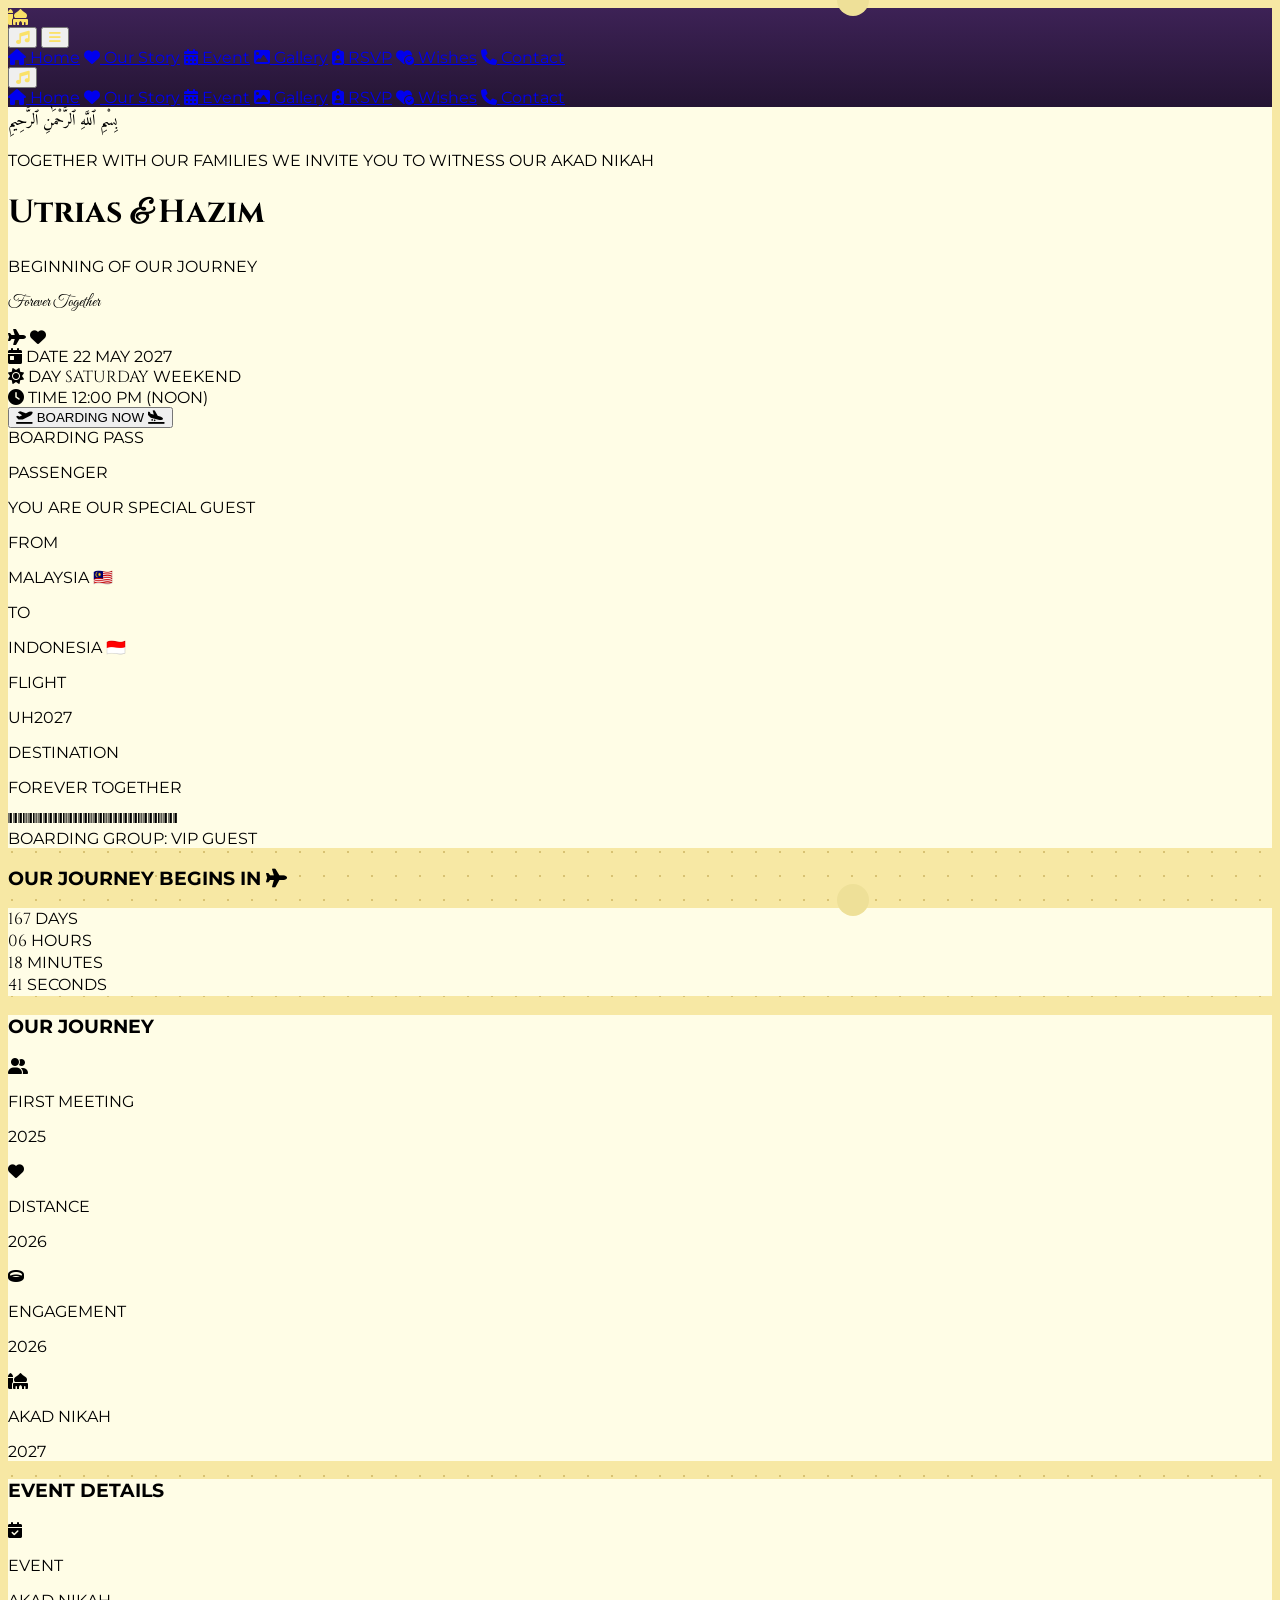
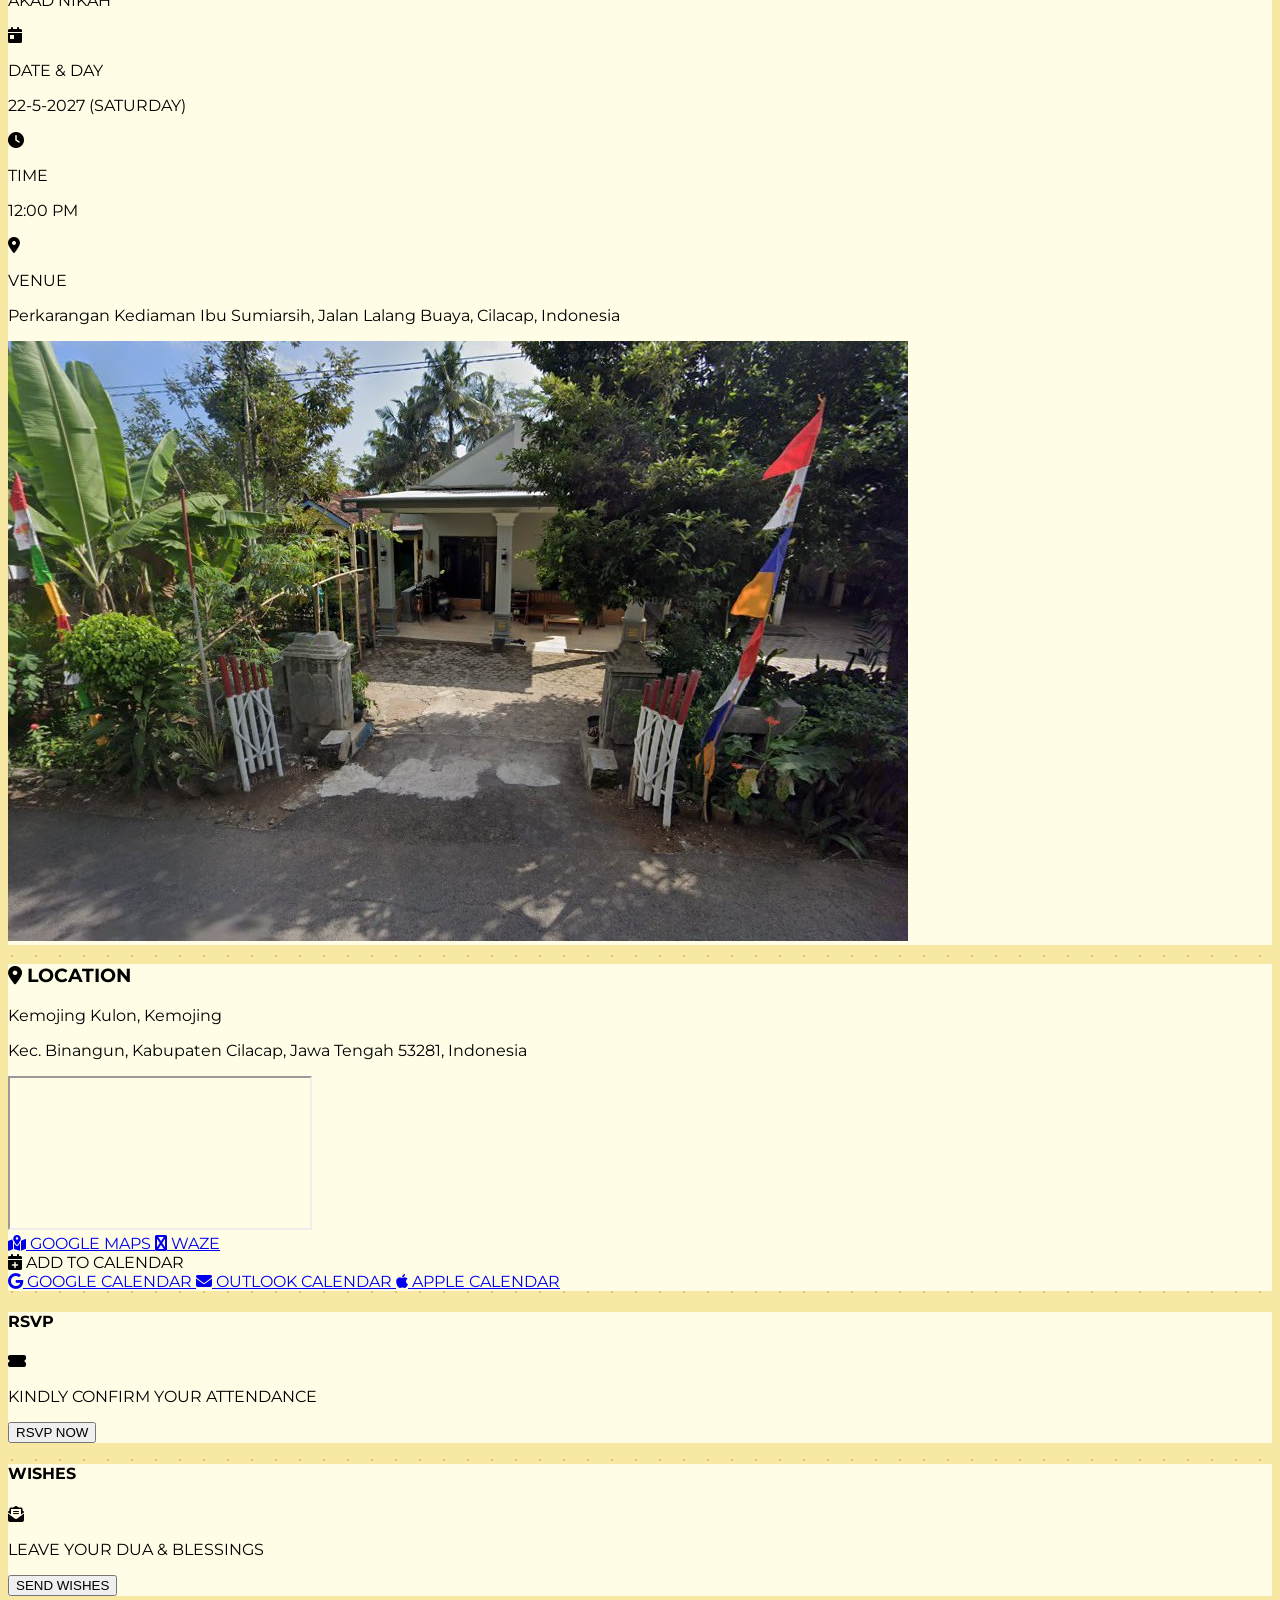
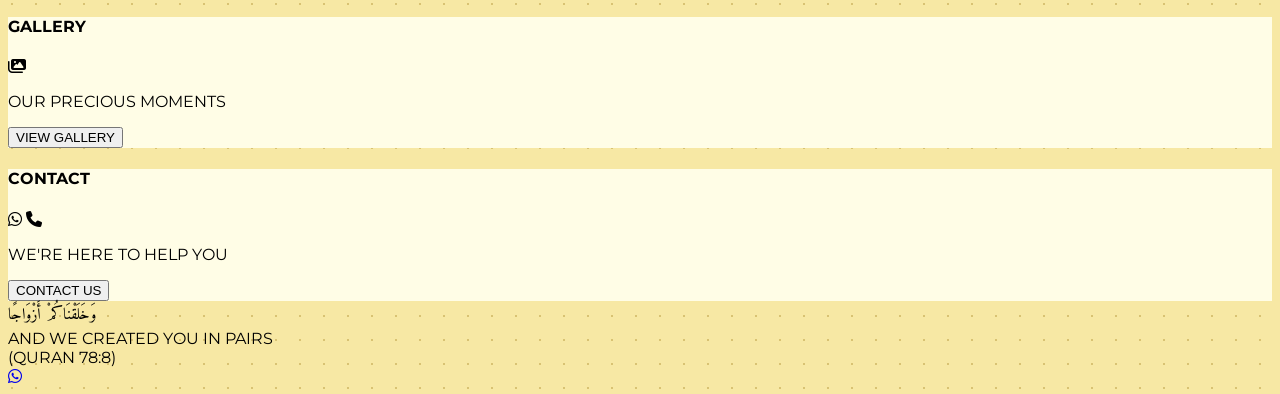
==== old/v2/index.html @ 4abdc44a "update new design" ====
<!DOCTYPE html>
<html lang="ms">
<head>
  <meta charset="UTF-8">
  <meta name="viewport" content="width=device-width, initial-scale=1.0">
  <title>Kad Perkahwinan Utrias & Hazim</title>

  <!-- Tailwind CSS CDN -->
  <script src="https://cdn.tailwindcss.com"></script>
  
  <!-- Font Awesome Icons -->
  <link rel="stylesheet" href="https://cdnjs.cloudflare.com/ajax/libs/font-awesome/6.4.0/css/all.min.css">
  
  <!-- Google Fonts -->
  <link href="https://fonts.googleapis.com/css2?family=Cinzel:wght@400;600;700&family=Great+Vibes&family=Montserrat:wght@300;400;500;600;700&family=Amiri:ital@0;1&display=swap" rel="stylesheet">

  <!-- Custom CSS -->
  <link rel="stylesheet" href="./css/style.css">
</head>
<body class="p-2 sm:p-6 md:p-10 flex flex-col items-center justify-center min-h-screen relative text-purple-950">

<!-- Navigation Bar -->
  <nav class="w-full max-w-6xl navbar-bg rounded-t-xl py-3 px-4 sm:px-8 flex flex-col md:flex-row items-center justify-between text-gold text-xs sm:text-sm font-semibold tracking-wider border-b border-yellow-300/30 relative">
    
    <!-- Top Row for Mobile: Logo, Mobile Menu Toggle, & Music Button -->
    <div class="w-full flex items-center justify-between md:w-auto">
      <div class="flex items-center space-x-1">
        <i class="fa-solid font-bold text-lg text-gold">🕌</i>
      </div>
      
      <div class="flex items-center gap-2 md:hidden">
        <!-- Music Toggle Mobile -->
        <button id="musicToggleMobile" class="text-gold hover:text-yellow-100 text-sm focus:outline-none flex items-center gap-1 bg-purple-900/60 px-2.5 py-1 rounded-full border border-yellow-300/40">
          <i class="fa-solid fa-music"></i>
        </button>
        <!-- Hamburger Menu Button -->
        <button onclick="toggleMobileMenu()" class="text-gold hover:text-yellow-100 text-lg focus:outline-none p-1.5 bg-purple-900/60 rounded-lg border border-yellow-300/40">
          <i class="fa-solid fa-bars" id="menuIcon"></i>
        </button>
      </div>
    </div>

    <!-- Desktop Menu Links (Hidden on small screens) -->
    <div class="hidden md:flex space-x-6 items-center uppercase">
      <a href="#home" class="hover:text-yellow-100 transition flex items-center gap-1.5"><i class="fa-solid fa-house"></i> Home</a>
      <a href="#story" class="hover:text-yellow-100 transition flex items-center gap-1.5"><i class="fa-solid fa-heart"></i> Our Story</a>
      <a href="#event" class="hover:text-yellow-100 transition flex items-center gap-1.5"><i class="fa-solid fa-calendar-days"></i> Event</a>
      <a href="#gallery" onclick="openModal('modal-gallery')" class="hover:text-yellow-100 transition flex items-center gap-1.5"><i class="fa-solid fa-image"></i> Gallery</a>
      <a href="#rsvp" onclick="openModal('modal-rsvp')" class="hover:text-yellow-100 transition flex items-center gap-1.5"><i class="fa-solid fa-clipboard-user"></i> RSVP</a>
      <a href="#wishes" onclick="openModal('modal-wishes')" class="hover:text-yellow-100 transition flex items-center gap-1.5"><i class="fa-solid fa-heart-circle-check"></i> Wishes</a>
      <a href="#contact" onclick="openModal('modal-contact')" class="hover:text-yellow-100 transition flex items-center gap-1.5"><i class="fa-solid fa-phone"></i> Contact</a>
    </div>

    <!-- Desktop Music Toggle (Hidden on small screens) -->
    <div class="hidden md:block">
      <button id="musicToggle" class="text-gold hover:text-yellow-100 text-base sm:text-lg focus:outline-none flex items-center gap-1 bg-purple-900/60 px-3 py-1 rounded-full border border-yellow-300/40">
        <i class="fa-solid fa-music"></i>
      </button>
    </div>

    <!-- Mobile Dropdown Menu (Hidden by default, toggled via JS) -->
    <div id="mobileDropdown" class="hidden w-full flex-col space-y-2 pt-3 pb-2 mt-2 border-t border-yellow-300/20 md:hidden uppercase text-center text-xs">
      <a href="#home" onclick="toggleMobileMenu()" class="block py-2 hover:bg-purple-900/40 rounded transition"><i class="fa-solid fa-house"></i> Home</a>
      <a href="#story" onclick="toggleMobileMenu()" class="block py-2 hover:bg-purple-900/40 rounded transition"><i class="fa-solid fa-heart"></i> Our Story</a>
      <a href="#event" onclick="toggleMobileMenu()" class="block py-2 hover:bg-purple-900/40 rounded transition"><i class="fa-solid fa-calendar-days"></i> Event</a>
      <a href="#gallery" onclick="openModal('modal-gallery'); toggleMobileMenu();" class="block py-2 hover:bg-purple-900/40 rounded transition"><i class="fa-solid fa-image"></i> Gallery</a>
      <a href="#rsvp" onclick="openModal('modal-rsvp'); toggleMobileMenu();" class="block py-2 hover:bg-purple-900/40 rounded transition"><i class="fa-solid fa-clipboard-user"></i> RSVP</a>
      <a href="#wishes" onclick="openModal('modal-wishes'); toggleMobileMenu();" class="block py-2 hover:bg-purple-900/40 rounded transition"><i class="fa-solid fa-heart-circle-check"></i> Wishes</a>
      <a href="#contact" onclick="openModal('modal-contact'); toggleMobileMenu();" class="block py-2 hover:bg-purple-900/40 rounded transition"><i class="fa-solid fa-phone"></i> Contact</a>
    </div>
  </nav>

	<!-- Audio Player (Background Music) -->
	<audio id="bgMusic" loop>
	  <source src="music/background-sound.mp3" type="audio/mpeg">
	</audio>

  <!-- Main Container Wrapper -->
  <div class="max-w-6xl w-full">
    <!-- Outer Golden Ornamental Frame -->
    <div class="relative p-2 sm:p-4 rounded-b-xl border-2 border-amber-600/40 bg-[#eee098] shadow-2xl">
      
      <!-- TICKET MAIN WRAPPER -->
      <div class="relative bg-card-pattern rounded-xl p-4 sm:p-8 text-purple-950 flex flex-col lg:flex-row shadow-inner overflow-hidden border border-yellow-500/30 my-2">
        
        <!-- Ticket Cutout Notches -->
        <div class="ticket-notch-top hidden lg:block"></div>
        <div class="ticket-notch-bottom hidden lg:block"></div>

        <!-- LEFT SECTION: MAIN INVITATION CARD (Minimalist Clean Header) -->
        <div class="lg:w-2/3 p-4 sm:p-6 flex flex-col justify-between border-b-2 lg:border-b-0 lg:border-r-2 border-dashed border-purple-900/20 pb-8 lg:pb-0 lg:pr-8">
          
		  <!-- Minimalist Bismillah Header (Kemas & Seimbang) -->
          <div class="w-full text-center pt-1 mb-6">
            <div class="font-arabic text-2xl sm:text-3xl text-purple-900 font-bold mb-6 leading-normal">
              بِسْمِ ٱللَّهِ ٱلرَّحْمَٰنِ ٱلرَّحِيمِ
            </div>
            <p class="text-[11px] sm:text-xs font-semibold tracking-widest text-purple-800 uppercase mt-4">
              TOGETHER WITH OUR FAMILIES WE INVITE YOU TO WITNESS OUR AKAD NIKAH
            </p>
          </div>

          <!-- Bride & Groom Names -->
          <div class="text-center my-4 relative">
            <h1 class="font-serif text-3xl sm:text-5xl md:text-6xl font-bold text-purple-950 tracking-tight flex items-center justify-center gap-2 sm:gap-4">
              <span>Utrias</span>
              <span class="font-vibes text-amber-600 text-4xl sm:text-6xl md:text-7xl font-normal">&amp;</span>
              <span>Hazim</span>
            </h1>
            <p class="text-xs sm:text-sm font-semibold tracking-wider text-purple-800 uppercase mt-2">
              BEGINNING OF OUR JOURNEY
            </p>
            <p class="font-vibes text-2xl sm:text-3xl text-amber-600 mt-1">
              Forever Together
            </p>
            
            <!-- Flight Route Line Graphic -->
            <div class="mt-4 flex items-center justify-center relative w-3/4 mx-auto">
              <div class="w-full border-b-2 border-dashed border-purple-800/30 relative">
                <i class="fa-solid fa-plane text-purple-900 text-sm absolute -top-2 left-3/4 transform -translate-y-1/2 rotate-12"></i>
                <i class="fa-solid fa-heart text-amber-600 text-xs absolute -top-1.5 left-1/2 transform -translate-x-1/2"></i>
              </div>
            </div>
          </div>
		  
		  <!-- Date, Day, Time Block (Gaya Boarding Pass Badge - Padat & Menarik) -->
          <div class="grid grid-cols-3 gap-2 text-center my-6 py-4 px-3 rounded-xl bg-purple-900/10 border-2 border-purple-900/20 shadow-sm items-center">
            
            <!-- Column 1: DATE -->
            <div class="border-r-2 border-dashed border-purple-900/20 px-1 flex flex-col justify-center items-center">
              <span class="text-[10px] sm:text-xs font-extrabold text-purple-900 uppercase tracking-widest flex items-center gap-1">
                <i class="fa-solid fa-calendar-day text-amber-600 text-[10px]"></i> DATE
              </span>
              <span class="font-sans font-black text-3xl sm:text-4xl text-purple-950 leading-none my-1 tracking-tight">
                22
              </span>
              <span class="bg-purple-900 text-yellow-300 font-bold text-[10px] sm:text-xs px-2 py-0.5 rounded-md uppercase tracking-wider">
                MAY 2027
              </span>
            </div>

            <!-- Column 2: DAY -->
            <div class="border-r-2 border-dashed border-purple-900/20 px-1 flex flex-col justify-center items-center">
              <span class="text-[10px] sm:text-xs font-extrabold text-purple-900 uppercase tracking-widest flex items-center gap-1">
                <i class="fa-solid fa-sun text-amber-600 text-[10px]"></i> DAY
              </span>
              <span class="font-serif font-black text-xl sm:text-2xl text-purple-950 uppercase my-1 tracking-wider">
                SATURDAY
              </span>
              <span class="text-[10px] font-bold text-purple-800/80 uppercase tracking-widest">
                WEEKEND
              </span>
            </div>

            <!-- Column 3: TIME -->
            <div class="px-1 flex flex-col justify-center items-center">
              <span class="text-[10px] sm:text-xs font-extrabold text-purple-900 uppercase tracking-widest flex items-center gap-1">
                <i class="fa-solid fa-clock text-amber-600 text-[10px]"></i> TIME
              </span>
              <span class="font-sans font-black text-xl sm:text-2xl text-purple-950 my-1 tracking-tight">
                12:00
              </span>
              <span class="bg-amber-600 text-white font-bold text-[10px] sm:text-xs px-2 py-0.5 rounded-md uppercase tracking-wider">
                PM (NOON)
              </span>
            </div>

          </div>

          <!-- Boarding Call CTA Button -->
          <div class="text-center mt-2">
            <button onclick="openModal('modal-rsvp')" class="bg-purple-900 hover:bg-purple-950 text-yellow-200 font-bold py-2.5 px-8 rounded-full shadow-md text-xs sm:text-sm tracking-wider uppercase transition flex items-center justify-center gap-3 mx-auto border border-yellow-300/40">
              <i class="fa-solid fa-plane-departure"></i>
              BOARDING NOW
              <i class="fa-solid fa-plane-arrival"></i>
            </button>
          </div>
        </div>

        <!-- RIGHT SECTION: BOARDING PASS STUB -->
        <div class="lg:w-1/3 p-2 sm:p-6 flex flex-col justify-between pt-6 lg:pt-0 lg:pl-8">
          <div>
            <div class="bg-purple-900 text-yellow-200 text-center py-2 px-4 rounded-md font-bold tracking-widest text-sm uppercase mb-4 border border-yellow-300/30">
              BOARDING PASS
            </div>

            <!-- Pass Details Grid -->
            <div class="space-y-3 text-xs">
              <div>
                <p class="text-[10px] font-bold text-purple-800 uppercase tracking-wider">PASSENGER</p>
                <p class="font-bold text-purple-950 text-sm">YOU ARE OUR SPECIAL GUEST</p>
              </div>

              <div class="grid grid-cols-2 gap-2 pt-1 border-t border-purple-900/10">
                <div>
                  <p class="text-[10px] font-bold text-purple-800 uppercase tracking-wider">FROM</p>
                  <p class="font-bold text-purple-950 flex items-center gap-1.5 text-sm">
                    MALAYSIA 🇲🇾
                  </p>
                </div>
                <div>
                  <p class="text-[10px] font-bold text-purple-800 uppercase tracking-wider">TO</p>
                  <p class="font-bold text-purple-950 flex items-center gap-1.5 text-sm">
                    INDONESIA 🇮🇩
                  </p>
                </div>
              </div>

              <div class="grid grid-cols-2 gap-2 pt-1 border-t border-purple-900/10">
                <div>
                  <p class="text-[10px] font-bold text-purple-800 uppercase tracking-wider">FLIGHT</p>
                  <p class="font-bold text-purple-950 text-sm">UH2027</p>
                </div>
                <div>
                  <p class="text-[10px] font-bold text-purple-800 uppercase tracking-wider">DESTINATION</p>
                  <p class="font-bold text-purple-950 text-xs">FOREVER TOGETHER</p>
                </div>
              </div>
            </div>
          </div>

          <!-- Barcode Footer Section -->
          <div class="mt-6 text-center pt-3 border-t border-purple-900/10">
            <div class="font-barcode text-3xl sm:text-4xl text-purple-950 tracking-widest select-none">
              ||| | ||||| |||| || |||||| ||| |||
            </div>
            <div class="mt-2 text-[11px] font-bold text-purple-900 uppercase tracking-widest">
              BOARDING GROUP: <span class="text-purple-950 font-extrabold">VIP GUEST</span>
            </div>
          </div>
        </div>

      </div>

      <!-- SECTION 2: COUNTDOWN & OUR JOURNEY -->
      <div class="grid grid-cols-1 lg:grid-cols-12 gap-4 my-4">
        
        <!-- Left: Countdown Timer Card -->
        <div class="lg:col-span-5 bg-purple-900 text-yellow-200 p-4 rounded-xl border border-yellow-300/40 shadow-md flex flex-col justify-center">
          <h3 class="text-center font-bold tracking-wider text-xs sm:text-sm uppercase mb-3 flex items-center justify-center gap-2">
            OUR JOURNEY BEGINS IN <i class="fa-solid fa-plane"></i>
          </h3>
          <div class="grid grid-cols-4 gap-2 text-center" id="countdown">
            <div class="bg-cream text-purple-950 p-2 rounded-lg border border-yellow-500/30 shadow-sm">
              <span id="days" class="font-serif text-xl sm:text-2xl font-bold block">00</span>
              <span class="text-[9px] font-bold uppercase text-purple-800">DAYS</span>
            </div>
            <div class="bg-cream text-purple-950 p-2 rounded-lg border border-yellow-500/30 shadow-sm">
              <span id="hours" class="font-serif text-xl sm:text-2xl font-bold block">00</span>
              <span class="text-[9px] font-bold uppercase text-purple-800">HOURS</span>
            </div>
            <div class="bg-cream text-purple-950 p-2 rounded-lg border border-yellow-500/30 shadow-sm">
              <span id="minutes" class="font-serif text-xl sm:text-2xl font-bold block">00</span>
              <span class="text-[9px] font-bold uppercase text-purple-800">MINUTES</span>
            </div>
            <div class="bg-cream text-purple-950 p-2 rounded-lg border border-yellow-500/30 shadow-sm">
              <span id="seconds" class="font-serif text-xl sm:text-2xl font-bold block">00</span>
              <span class="text-[9px] font-bold uppercase text-purple-800">SECONDS</span>
            </div>
          </div>
        </div>

        <!-- Right: Our Journey Milestones -->
        <div id="story" class="lg:col-span-7 bg-card-pattern p-4 rounded-xl border border-yellow-500/30 shadow-md text-purple-950 flex flex-col justify-center">
          <h3 class="text-center font-bold text-xs sm:text-sm uppercase tracking-wider text-purple-900 mb-4">
            OUR JOURNEY
          </h3>
          <div class="flex items-center justify-between px-2 sm:px-6 relative">
            <div class="absolute top-1/2 left-8 right-8 h-0.5 border-b-2 border-dashed border-purple-800/30 -translate-y-4"></div>
            
            <div class="text-center z-10">
              <div class="w-10 h-10 rounded-full bg-purple-900 text-yellow-200 flex items-center justify-center mx-auto text-sm shadow-md border border-yellow-300/40">
                <i class="fa-solid fa-user-group"></i>
              </div>
              <p class="text-[10px] font-bold mt-2 text-purple-950 uppercase">FIRST MEETING</p>
              <p class="text-[10px] text-purple-800">2025</p>
            </div>

            <div class="text-center z-10">
              <div class="w-10 h-10 rounded-full bg-purple-900 text-yellow-200 flex items-center justify-center mx-auto text-sm shadow-md border border-yellow-300/40">
                <i class="fa-solid fa-heart"></i>
              </div>
              <p class="text-[10px] font-bold mt-2 text-purple-950 uppercase">DISTANCE</p>
              <p class="text-[10px] text-purple-800">2026</p>
            </div>

            <div class="text-center z-10">
              <div class="w-10 h-10 rounded-full bg-purple-900 text-yellow-200 flex items-center justify-center mx-auto text-sm shadow-md border border-yellow-300/40">
                <i class="fa-solid fa-ring"></i>
              </div>
              <p class="text-[10px] font-bold mt-2 text-purple-950 uppercase">ENGAGEMENT</p>
              <p class="text-[10px] text-purple-800">2026</p>
            </div>

            <div class="text-center z-10">
              <div class="w-10 h-10 rounded-full bg-purple-900 text-yellow-200 flex items-center justify-center mx-auto text-sm shadow-md border border-yellow-300/40">
                <i class="fa-solid fa-mosque"></i>
              </div>
              <p class="text-[10px] font-bold mt-2 text-purple-950 uppercase">AKAD NIKAH</p>
              <p class="text-[10px] text-purple-800">2027</p>
            </div>
          </div>
        </div>

      </div>

      <!-- SECTION 3: EVENT DETAILS & LOCATION MAP -->
      <div id="event" class="grid grid-cols-1 lg:grid-cols-12 gap-4 my-4">
        
        <!-- Left: Event Info with Image -->
        <div class="lg:col-span-7 bg-card-pattern p-4 sm:p-6 rounded-xl border border-yellow-500/30 shadow-md flex flex-col md:flex-row gap-4 items-center">
          <div class="flex-1 space-y-3">
            <h3 class="font-bold text-xs sm:text-sm uppercase tracking-wider text-purple-900 border-b border-purple-900/20 pb-2">
              EVENT DETAILS
            </h3>
            
            <div class="flex items-start gap-3">
              <i class="fa-solid fa-calendar-check text-amber-600 text-sm mt-0.5"></i>
              <div>
                <p class="text-[10px] font-bold text-purple-800 uppercase">EVENT</p>
                <p class="text-xs font-bold text-purple-950">AKAD NIKAH</p>
              </div>
            </div>

            <div class="flex items-start gap-3">
              <i class="fa-solid fa-calendar-day text-amber-600 text-sm mt-0.5"></i>
              <div>
                <p class="text-[10px] font-bold text-purple-800 uppercase">DATE &amp; DAY</p>
                <p class="text-xs font-bold text-purple-950">22-5-2027 (SATURDAY)</p>
              </div>
            </div>

            <div class="flex items-start gap-3">
              <i class="fa-solid fa-clock text-amber-600 text-sm mt-0.5"></i>
              <div>
                <p class="text-[10px] font-bold text-purple-800 uppercase">TIME</p>
                <p class="text-xs font-bold text-purple-950">12:00 PM</p>
              </div>
            </div>

            <div class="flex items-start gap-3">
              <i class="fa-solid fa-location-dot text-amber-600 text-sm mt-0.5"></i>
              <div>
                <p class="text-[10px] font-bold text-purple-800 uppercase">VENUE</p>
                <p class="text-xs font-bold text-purple-950">Perkarangan Kediaman Ibu Sumiarsih, Jalan Lalang Buaya, Cilacap, Indonesia</p>
              </div>
            </div>
          </div>

          <div class="w-full md:w-1/2 h-48 rounded-lg overflow-hidden border border-yellow-500/30 shadow-inner">
            <img src="images/kakek-wardi.jpg" alt="Venue Perkahwinan" class="w-full h-full object-cover">
          </div>
        </div>

		<!-- Right: Map Location Card -->
        <div class="lg:col-span-5 bg-card-pattern p-4 sm:p-6 rounded-xl border border-yellow-500/30 shadow-md flex flex-col justify-between">
          <div>
            <h3 class="font-bold text-xs sm:text-sm uppercase tracking-wider text-purple-900 border-b border-purple-900/20 pb-2 flex items-center gap-2">
              <i class="fa-solid fa-location-dot text-amber-600"></i> LOCATION
            </h3>
            <p class="text-xs font-semibold text-purple-950 mt-2 mb-1">Kemojing Kulon, Kemojing</p>
            <p class="text-[11px] text-purple-900/80 mb-3">Kec. Binangun, Kabupaten Cilacap, Jawa Tengah 53281, Indonesia</p>
            
            <!-- Map Preview Frame -->
            <div class="w-full h-32 rounded-lg bg-purple-100 overflow-hidden relative border border-purple-900/20 shadow-inner">
              <iframe 
                src="https://www.google.com/maps/embed?pb=!1m18!1m12!1m3!1d3955.334!2d109.298!3d-7.6625!2m3!1f0!1f0!3f0!3m2!1i1024!2i768!4f13.1!3m3!1m2!1s0x2e6542fc7d4f9f7d%3A0x87QX%2BH3G!2sKemojing%2C%20Binangun%2C%20Cilacap%20Regency%2C%20Central%20Java%2C%20Indonesia!5e0!3m2!1sen!2smy!4v1700000000000!5m2!1sen!2smy" 
                class="w-full h-full border-0" 
                allowfullscreen="" 
                loading="lazy">
              </iframe>
            </div>
          </div>

          <!-- Navigation Apps Buttons -->
          <div class="grid grid-cols-2 gap-2 mt-4">
            <a href="https://maps.app.goo.gl/tQFsJaaekpDRTpjc9" target="_blank" class="bg-white hover:bg-gray-50 border border-gray-300 text-gray-800 font-bold py-2 px-3 rounded-lg text-xs flex items-center justify-center gap-2 shadow-sm transition">
              <i class="fa-solid fa-map-location-dot text-blue-600"></i> GOOGLE MAPS
            </a>
            <a href="https://waze.com/ul?q=-7.6625,109.298&navigate=yes" target="_blank" class="bg-white hover:bg-gray-50 border border-gray-300 text-gray-800 font-bold py-2 px-3 rounded-lg text-xs flex items-center justify-center gap-2 shadow-sm transition">
              <i class="fa-solid fa-waze text-sky-500"></i> WAZE
            </a>
          </div>
        </div>

      </div>

      <!-- SECTION 4: ADD TO CALENDAR BANNER -->
      <div class="my-4 bg-card-pattern p-3 rounded-xl border border-yellow-500/30 flex flex-col md:flex-row items-center justify-between gap-3 shadow-md">
        <div class="flex items-center gap-2 text-purple-950 font-bold text-xs uppercase px-2">
          <i class="fa-solid fa-calendar-plus text-amber-600 text-base"></i>
          <span>ADD TO CALENDAR</span>
        </div>
        <div class="grid grid-cols-3 gap-2 w-full md:w-auto">
          <a href="https://calendar.google.com/calendar/render?action=TEMPLATE&text=Akad+Nikah+Hazim+%26+Utrias&dates=20270522T040000Z/20270522T080000Z&details=Majlis+Perkahwinan+Hazim+and+Utrias&location=Jalan+Lalang+Buaya,+Cilacap" target="_blank" class="bg-white hover:bg-gray-100 text-purple-950 font-semibold py-1.5 px-3 rounded-md text-[11px] flex items-center justify-center gap-1.5 border border-purple-900/10 shadow-sm transition">
            <i class="fa-brands fa-google text-red-500"></i> GOOGLE CALENDAR
          </a>
          <a href="#" onclick="addToCalendar('outlook')" class="bg-white hover:bg-gray-100 text-purple-950 font-semibold py-1.5 px-3 rounded-md text-[11px] flex items-center justify-center gap-1.5 border border-purple-900/10 shadow-sm transition">
            <i class="fa-solid fa-envelope text-blue-600"></i> OUTLOOK CALENDAR
          </a>
          <a href="#" onclick="addToCalendar('apple')" class="bg-white hover:bg-gray-100 text-purple-950 font-semibold py-1.5 px-3 rounded-md text-[11px] flex items-center justify-center gap-1.5 border border-purple-900/10 shadow-sm transition">
            <i class="fa-brands fa-apple text-black"></i> APPLE CALENDAR
          </a>
        </div>
      </div>

      <!-- SECTION 5: 4 ACTION CARDS (RSVP, WISHES, GALLERY, CONTACT) -->
      <div class="grid grid-cols-2 md:grid-cols-4 gap-3 my-4">
        
        <!-- RSVP Card -->
        <div class="bg-card-pattern p-4 rounded-xl border border-yellow-500/30 text-center flex flex-col justify-between shadow-md">
          <div>
            <h4 class="font-bold text-xs uppercase text-purple-950 tracking-wider">RSVP</h4>
            <div class="my-3 text-amber-600 text-2xl">
              <i class="fa-solid fa-ticket-simple"></i>
            </div>
            <p class="text-[10px] text-purple-800 font-semibold uppercase mb-3">KINDLY CONFIRM YOUR ATTENDANCE</p>
          </div>
          <button onclick="openModal('modal-rsvp')" class="bg-purple-900 hover:bg-purple-950 text-yellow-200 text-xs font-bold py-2 px-3 rounded-lg shadow uppercase transition border border-yellow-300/30">
            RSVP NOW
          </button>
        </div>

        <!-- Wishes Card -->
        <div class="bg-card-pattern p-4 rounded-xl border border-yellow-500/30 text-center flex flex-col justify-between shadow-md">
          <div>
            <h4 class="font-bold text-xs uppercase text-purple-950 tracking-wider">WISHES</h4>
            <div class="my-3 text-amber-600 text-2xl">
              <i class="fa-solid fa-envelope-open-text"></i>
            </div>
            <p class="text-[10px] text-purple-800 font-semibold uppercase mb-3">LEAVE YOUR DUA &amp; BLESSINGS</p>
          </div>
          <button onclick="openModal('modal-wishes')" class="bg-purple-900 hover:bg-purple-950 text-yellow-200 text-xs font-bold py-2 px-3 rounded-lg shadow uppercase transition border border-yellow-300/30">
            SEND WISHES
          </button>
        </div>

        <!-- Gallery Card -->
        <div class="bg-card-pattern p-4 rounded-xl border border-yellow-500/30 text-center flex flex-col justify-between shadow-md">
          <div>
            <h4 class="font-bold text-xs uppercase text-purple-950 tracking-wider">GALLERY</h4>
            <div class="my-3 text-amber-600 text-2xl">
              <i class="fa-solid fa-images"></i>
            </div>
            <p class="text-[10px] text-purple-800 font-semibold uppercase mb-3">OUR PRECIOUS MOMENTS</p>
          </div>
          <button onclick="openModal('modal-gallery')" class="bg-purple-900 hover:bg-purple-950 text-yellow-200 text-xs font-bold py-2 px-3 rounded-lg shadow uppercase transition border border-yellow-300/30">
            VIEW GALLERY
          </button>
        </div>

        <!-- Contact Card -->
        <div class="bg-card-pattern p-4 rounded-xl border border-yellow-500/30 text-center flex flex-col justify-between shadow-md">
          <div>
            <h4 class="font-bold text-xs uppercase text-purple-950 tracking-wider">CONTACT</h4>
            <div class="my-3 text-amber-600 text-2xl flex justify-center gap-2">
              <i class="fa-brands fa-whatsapp"></i>
              <i class="fa-solid fa-phone"></i>
            </div>
            <p class="text-[10px] text-purple-800 font-semibold uppercase mb-3">WE'RE HERE TO HELP YOU</p>
          </div>
          <button onclick="openModal('modal-contact')" class="bg-purple-900 hover:bg-purple-950 text-yellow-200 text-xs font-bold py-2 px-3 rounded-lg shadow uppercase transition border border-yellow-300/30">
            CONTACT US
          </button>
        </div>

      </div>

		<!-- FOOTER SECTION: QURAN VERSE -->
      <footer class="mt-6 pt-4 border-t border-purple-900/20 text-center text-purple-950">
        <div class="font-arabic text-2xl sm:text-3xl mb-1 font-bold text-purple-900">
          وَخَلَقْنَاكُمْ أَزْوَاجًا
        </div>
        <div class="text-[10px] sm:text-xs font-bold tracking-widest uppercase text-purple-900">
          AND WE CREATED YOU IN PAIRS
        </div>
        <div class="text-[10px] font-semibold text-purple-800/80 mt-0.5">
          (QURAN 78:8)
        </div>
      </footer>

    </div>
  </div>

  <!-- FLOATING WHATSAPP BUTTON -->
  <a href="https://wa.me/60123456789?text=Hai%20Hazim%20%26%20Utrias,%20saya%20ada%20soalan%20mengenai%20majlis%20perkahwinan" target="_blank" class="fixed bottom-6 right-6 bg-emerald-500 hover:bg-emerald-600 text-white rounded-full p-3.5 shadow-2xl z-50 transition transform hover:scale-110 border-2 border-white flex items-center justify-center">
    <i class="fa-brands fa-whatsapp text-2xl"></i>
  </a>

  <!-- MODALS CONTAINER -->
  <!-- RSVP Modal -->
  <div id="modal-rsvp" class="modal bg-black/70 p-4">
    <div class="bg-cream rounded-2xl max-w-md w-full p-6 text-purple-950 border-2 border-yellow-500 shadow-2xl relative">
      <button onclick="closeModal('modal-rsvp')" class="absolute top-4 right-4 text-purple-900 hover:text-red-600 text-xl font-bold">&times;</button>
      <h3 class="font-serif text-xl font-bold text-center text-purple-900 uppercase border-b border-purple-900/20 pb-2 mb-4">Pengesahan Kehadiran (RSVP)</h3>
      <form id="rsvpForm" onsubmit="handleRSVP(event)" class="space-y-4">
        <div>
          <label class="block text-xs font-bold text-purple-900 uppercase mb-1">Nama Penuh</label>
          <input type="text" required class="w-full px-3 py-2 border border-purple-900/30 rounded-lg text-sm focus:outline-none focus:ring-2 focus:ring-purple-800" placeholder="Masukkan nama anda">
        </div>
        <div>
          <label class="block text-xs font-bold text-purple-900 uppercase mb-1">Status Kehadiran</label>
          <select required class="w-full px-3 py-2 border border-purple-900/30 rounded-lg text-sm focus:outline-none focus:ring-2 focus:ring-purple-800">
            <option value="Hadir">Ya, Saya Akan Hadir</option>
            <option value="Tidak Hadir">Maaf, Tidak Dapat Hadir</option>
          </select>
        </div>
        <div>
          <label class="block text-xs font-bold text-purple-900 uppercase mb-1">Bilangan Pax</label>
          <input type="number" min="1" max="5" value="1" class="w-full px-3 py-2 border border-purple-900/30 rounded-lg text-sm focus:outline-none focus:ring-2 focus:ring-purple-800">
        </div>
        <button type="submit" class="w-full bg-purple-900 text-yellow-200 font-bold py-2.5 rounded-lg text-sm hover:bg-purple-950 transition uppercase border border-yellow-300/30">Hantar Pengesahan</button>
      </form>
    </div>
  </div>

  <!-- Wishes Modal -->
  <div id="modal-wishes" class="modal bg-black/70 p-4">
    <div class="bg-cream rounded-2xl max-w-md w-full p-6 text-purple-950 border-2 border-yellow-500 shadow-2xl relative">
      <button onclick="closeModal('modal-wishes')" class="absolute top-4 right-4 text-purple-900 hover:text-red-600 text-xl font-bold">&times;</button>
      <h3 class="font-serif text-xl font-bold text-center text-purple-900 uppercase border-b border-purple-900/20 pb-2 mb-4">Ucapan &amp; Doa</h3>
      <form onsubmit="handleWish(event)" class="space-y-3 mb-4">
        <input id="wishName" type="text" required placeholder="Nama Anda" class="w-full px-3 py-2 border border-purple-900/30 rounded-lg text-sm">
        <textarea id="wishText" required placeholder="Tuliskan ucapan & doa buat pengantin..." rows="3" class="w-full px-3 py-2 border border-purple-900/30 rounded-lg text-sm"></textarea>
        <button type="submit" class="w-full bg-purple-900 text-yellow-200 font-bold py-2 rounded-lg text-sm hover:bg-purple-950 transition uppercase">Kirim Ucapan</button>
      </form>
      <div id="wishesList" class="max-h-40 overflow-y-auto space-y-2 border-t border-purple-900/20 pt-3">
        <div class="bg-purple-900/5 p-2.5 rounded-lg text-xs">
          <p class="font-bold text-purple-900">Ahmad &amp; Keluarga</p>
          <p class="text-purple-800 italic">"Selamat pengantin baru Hazim & Utrias! Semoga kekal hingga ke anak cucu dan dirahmati Allah selalu."</p>
        </div>
      </div>
    </div>
  </div>

  <!-- Gallery Modal -->
  <div id="modal-gallery" class="modal bg-black/80 p-4">
    <div class="bg-cream rounded-2xl max-w-2xl w-full p-6 text-purple-950 border-2 border-yellow-500 shadow-2xl relative">
      <button onclick="closeModal('modal-gallery')" class="absolute top-4 right-4 text-purple-900 hover:text-red-600 text-xl font-bold">&times;</button>
      <h3 class="font-serif text-xl font-bold text-center text-purple-900 uppercase border-b border-purple-900/20 pb-2 mb-4">Galeri Gambar</h3>
      <div class="grid grid-cols-2 sm:grid-cols-3 gap-3 max-h-[60vh] overflow-y-auto">
        <img src="https://images.unsplash.com/photo-1519741497674-611481863552?auto=format&fit=crop&w=400&q=80" class="rounded-lg shadow object-cover h-32 w-full">
        <img src="https://images.unsplash.com/photo-1511285560929-80b456fea0bc?auto=format&fit=crop&w=400&q=80" class="rounded-lg shadow object-cover h-32 w-full">
        <img src="https://images.unsplash.com/photo-1583939003579-730e3918a45a?auto=format&fit=crop&w=400&q=80" class="rounded-lg shadow object-cover h-32 w-full">
      </div>
    </div>
  </div>

  <!-- Contact Modal -->
  <div id="modal-contact" class="modal bg-black/70 p-4">
    <div class="bg-cream rounded-2xl max-w-sm w-full p-6 text-purple-950 border-2 border-yellow-500 shadow-2xl relative">
      <button onclick="closeModal('modal-contact')" class="absolute top-4 right-4 text-purple-900 hover:text-red-600 text-xl font-bold">&times;</button>
      <h3 class="font-serif text-xl font-bold text-center text-purple-900 uppercase border-b border-purple-900/20 pb-2 mb-4">Hubungi Kami</h3>
      <div class="space-y-3 text-sm">
        <a href="https://wa.me/60123456789" target="_blank" class="flex items-center gap-3 p-3 rounded-xl bg-purple-900 text-yellow-200 font-bold hover:bg-purple-950 transition">
          <i class="fa-brands fa-whatsapp text-xl"></i>
          <span>Hazim (Pengantin Lelaki)</span>
        </a>
        <a href="https://wa.me/62812345678" target="_blank" class="flex items-center gap-3 p-3 rounded-xl bg-purple-900 text-yellow-200 font-bold hover:bg-purple-950 transition">
          <i class="fa-brands fa-whatsapp text-xl"></i>
          <span>Utrias (Pengantin Perempuan)</span>
        </a>
      </div>
    </div>
  </div>

  <!-- Custom Script -->
  <script src="js/script.js"></script>
</body>
</html>
---- old/v2/css/style.css ----
/* Import Google Fonts & Barcode Font */
@import url('https://fonts.googleapis.com/css2?family=Cinzel:wght@400;600;700&family=Great+Vibes&family=Montserrat:wght@300;400;500;600;700&family=Amiri:ital@0;1&display=swap');
@import url('https://fonts.googleapis.com/css2?family=Libre+Barcode+128&display=swap');

body {
  font-family: 'Montserrat', sans-serif;
  /* Tukar warna latar belakang utama di sini */
  background-color: #f7e8a4; /* Soft Gold / Butter Yellow */
  background-image: radial-gradient(#d8c273 1px, transparent 0);
  background-size: 24px 24px;
}

/* Custom Font Family Utilities */
.font-serif {
  font-family: 'Cinzel', serif;
}

.font-vibes {
  font-family: 'Great Vibes', cursive;
}

.font-arabic {
  font-family: 'Amiri', serif;
}

.font-barcode {
  font-family: 'Libre Barcode 128', cursive;
}

/* Custom Color Themes: Butter Yellow & Purple */
.bg-cream {
  background-color: #fffde6; /* Butter Yellow Light */
}

.bg-card-pattern {
  background-color: #fffde6; /* Butter Yellow Card Background */
  background-image: radial-gradient(#e6dfb8 0.7px, transparent 0);
  background-size: 16px 16px;
}

.text-gold {
  color: #fae168; /* Butter Yellow Accent */
}

.border-gold {
  border-color: #fae168;
}

.navbar-bg {
  background: linear-gradient(180deg, #3d2256 0%, #241433 100%);
}

/* Tukar warna lubang lengkung tiket supaya sama dengan background baru */
.ticket-notch-top {
  position: absolute;
  top: -16px;
  right: 33.333%;
  width: 32px;
  height: 32px;
  background-color: #eee098; /* Butter Yellow / Soft Gold sama macam bingkai luar */
  border-radius: 50%;
  transform: translateX(50%);
  z-index: 20;
}

.ticket-notch-bottom {
  position: absolute;
  bottom: -16px;
  right: 33.333%;
  width: 32px;
  height: 32px;
  background-color: #eee098; /* Butter Yellow / Soft Gold sama macam bingkai luar */
  border-radius: 50%;
  transform: translateX(50%);
  z-index: 20;
}

/* Ribbon Badge Style */
.ribbon-badge {
  position: absolute;
  top: -35px;
  left: 20px;
  background: #361f4d;
  color: #fae168;
  width: 65px;
  padding: 12px 4px 16px 4px;
  text-align: center;
  font-weight: bold;
  font-size: 10px;
  line-height: 1.1;
  box-shadow: 0 4px 6px rgba(0, 0, 0, 0.3);
  border-left: 1px solid #fae168;
  border-right: 1px solid #fae168;
  border-top: 1px solid #fae168;
  clip-path: polygon(0 0, 100% 0, 100% 100%, 50% 85%, 0 100%);
  z-index: 10;
}

/* Modal Popup Styles */
.modal {
  display: none;
  position: fixed;
  inset: 0;
  z-index: 100;
  align-items: center;
  justify-content: center;
}

.modal.active {
  display: flex;
}
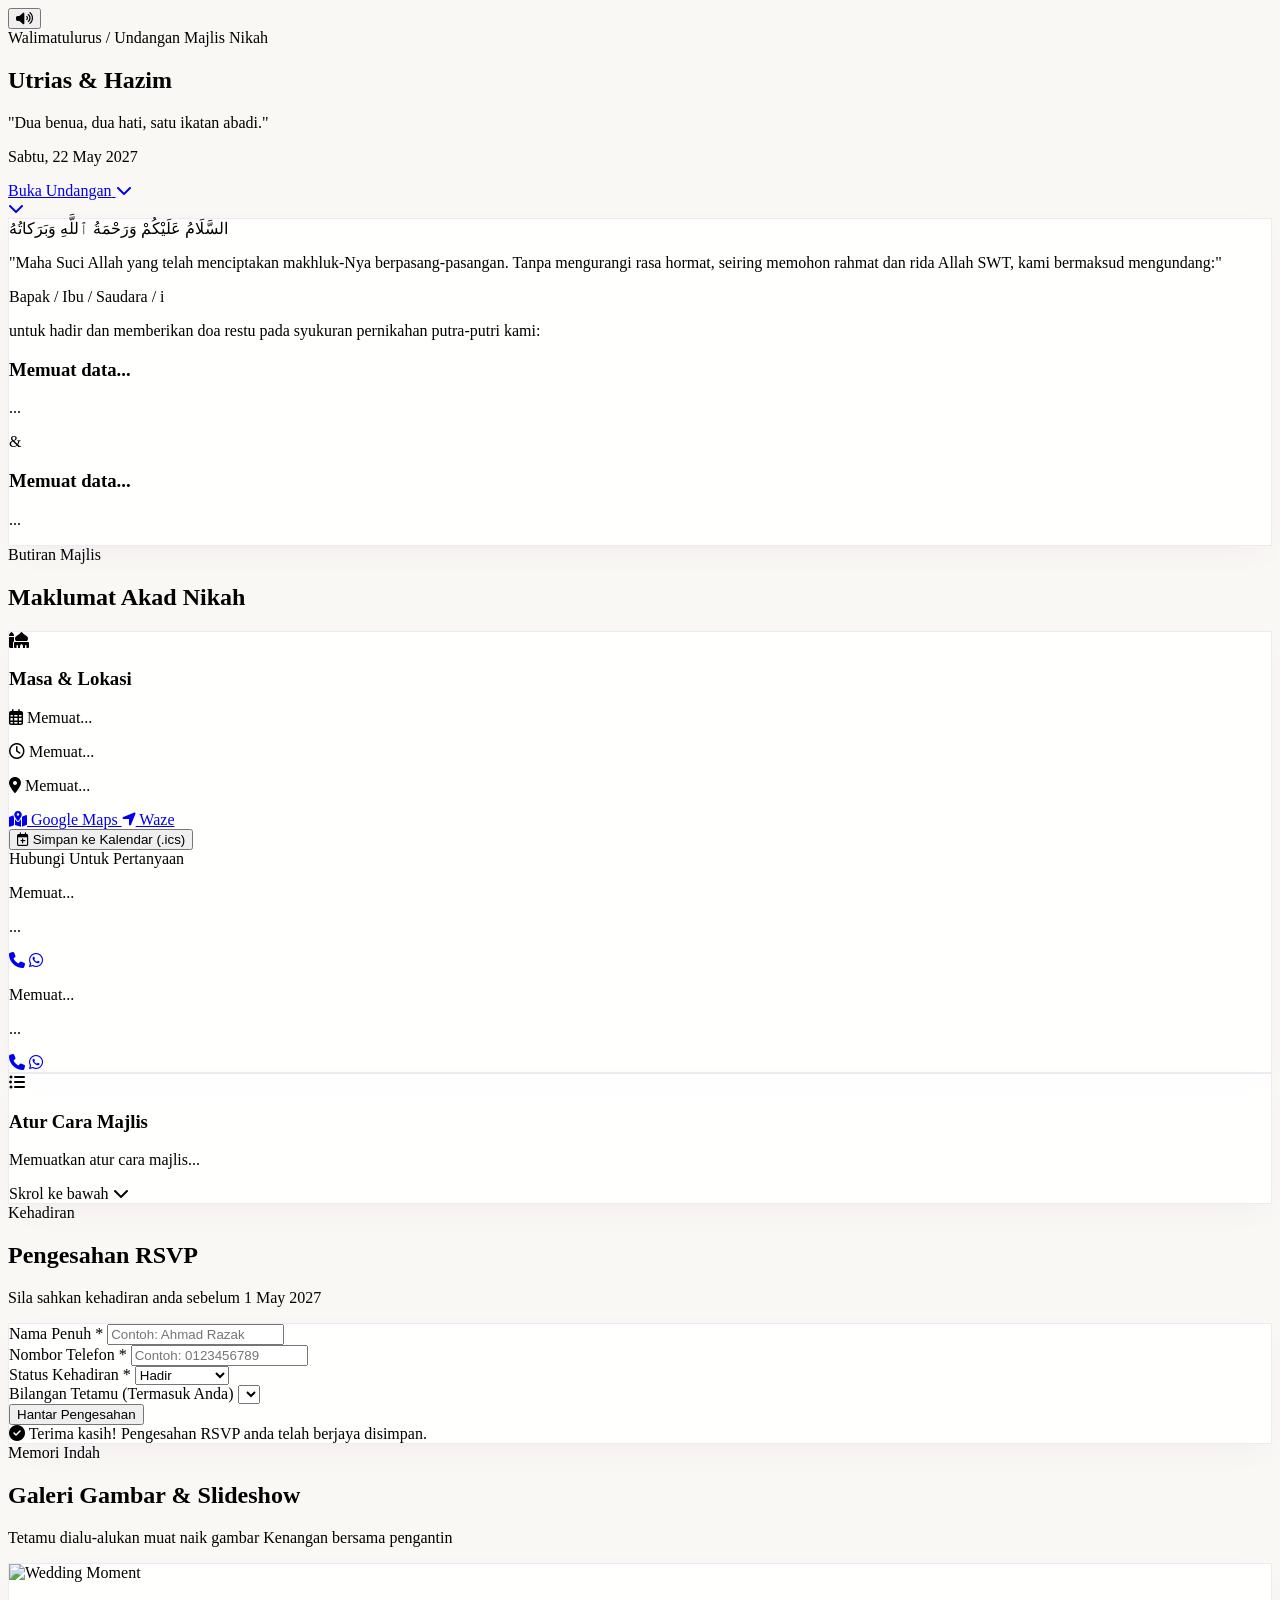
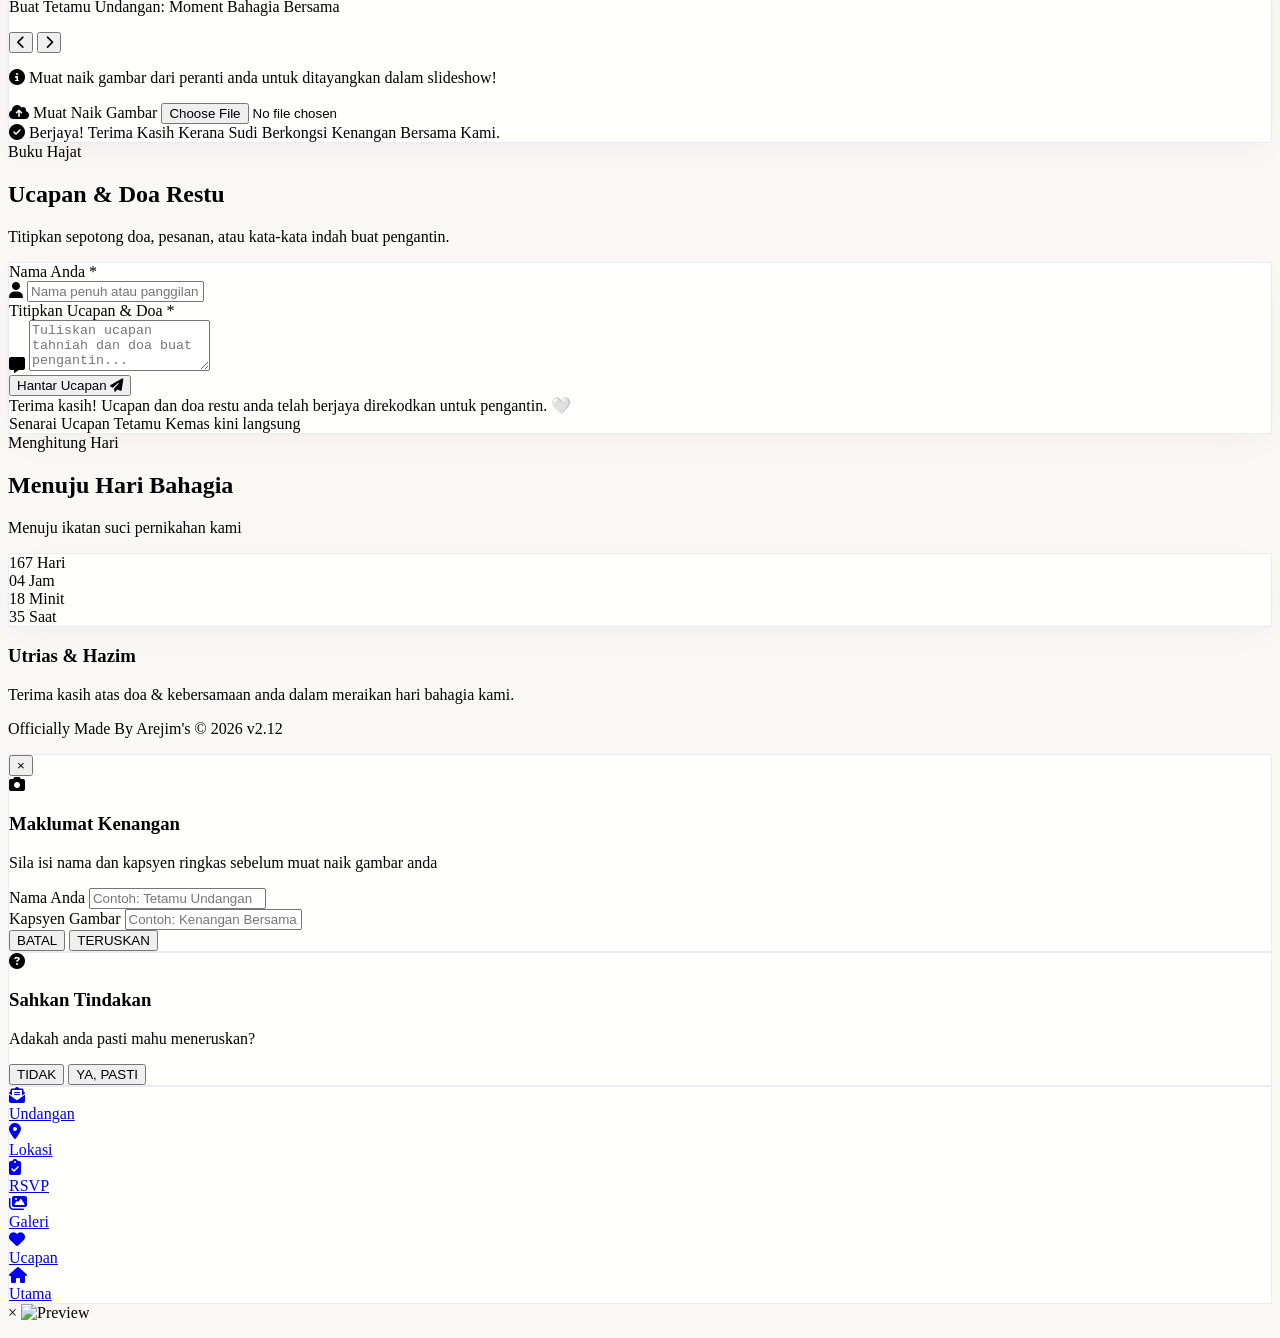
==== commit 7678b726: "design reupdate" ====
--- a/old/v2/index.html
+++ b/old/v2/index.html
@@ -1,570 +1,533 @@
 <!DOCTYPE html>
-<html lang="ms">
+<html lang="ms" class="scroll-smooth">
 <head>
   <meta charset="UTF-8">
   <meta name="viewport" content="width=device-width, initial-scale=1.0">
-  <title>Kad Perkahwinan Utrias & Hazim</title>
-
-  <!-- Tailwind CSS CDN -->
+  
+  <!-- Favicon / Ikon Tab Pelayar -->
+  <link rel="icon" type="image/jpeg" href="images/logo2-nobg.png">
+  <link rel="apple-touch-icon" href="images/logo2-nobg.png">
+  
+  <title>Walimatulurus | Utrias & Hazim</title>
+  
   <script src="https://cdn.tailwindcss.com"></script>
-  
-  <!-- Font Awesome Icons -->
   <link rel="stylesheet" href="https://cdnjs.cloudflare.com/ajax/libs/font-awesome/6.4.0/css/all.min.css">
-  
-  <!-- Google Fonts -->
-  <link href="https://fonts.googleapis.com/css2?family=Cinzel:wght@400;600;700&family=Great+Vibes&family=Montserrat:wght@300;400;500;600;700&family=Amiri:ital@0;1&display=swap" rel="stylesheet">
-
-  <!-- Custom CSS -->
-  <link rel="stylesheet" href="./css/style.css">
+  <link rel="preconnect" href="https://fonts.googleapis.com">
+  <link rel="preconnect" href="https://fonts.gstatic.com" crossorigin>
+  <link href="https://fonts.googleapis.com/css2?family=Amiri:wght@400;700&family=Cormorant+Garamond:ital,wght@0,400;0,600;0,700;1,400&family=Montserrat:wght@300;400;500;600&display=swap" rel="stylesheet">
+
+  <script>
+    tailwind.config = {
+      theme: {
+        extend: {
+          colors: {
+            butter: {
+              50: '#FFFDF0',
+              100: '#FFF9D6',
+              200: '#FFF3AB',
+              300: '#FFE87A',
+              400: '#FFD94D',
+            },
+            purpleTheme: {
+              50: '#F5EFFB',
+              100: '#E6D7F6',
+              200: '#CDB1EC',
+              500: '#7C4DFF',
+              700: '#583083',
+              800: '#3D1E61',
+              900: '#261042',
+            }
+          },
+          fontFamily: {
+            serif: ['Cormorant Garamond', 'serif'],
+            sans: ['Montserrat', 'sans-serif'],
+            arabic: ['Amiri', 'serif'],
+          }
+        }
+      }
+    }
+  </script>
+
+  <link rel="stylesheet" href="css/style.css">
 </head>
-<body class="p-2 sm:p-6 md:p-10 flex flex-col items-center justify-center min-h-screen relative text-purple-950">
-
-<!-- Navigation Bar -->
-  <nav class="w-full max-w-6xl navbar-bg rounded-t-xl py-3 px-4 sm:px-8 flex flex-col md:flex-row items-center justify-between text-gold text-xs sm:text-sm font-semibold tracking-wider border-b border-yellow-300/30 relative">
-    
-    <!-- Top Row for Mobile: Logo, Mobile Menu Toggle, & Music Button -->
-    <div class="w-full flex items-center justify-between md:w-auto">
-      <div class="flex items-center space-x-1">
-        <i class="fa-solid font-bold text-lg text-gold">🕌</i>
-      </div>
-      
-      <div class="flex items-center gap-2 md:hidden">
-        <!-- Music Toggle Mobile -->
-        <button id="musicToggleMobile" class="text-gold hover:text-yellow-100 text-sm focus:outline-none flex items-center gap-1 bg-purple-900/60 px-2.5 py-1 rounded-full border border-yellow-300/40">
-          <i class="fa-solid fa-music"></i>
-        </button>
-        <!-- Hamburger Menu Button -->
-        <button onclick="toggleMobileMenu()" class="text-gold hover:text-yellow-100 text-lg focus:outline-none p-1.5 bg-purple-900/60 rounded-lg border border-yellow-300/40">
-          <i class="fa-solid fa-bars" id="menuIcon"></i>
-        </button>
-      </div>
-    </div>
-
-    <!-- Desktop Menu Links (Hidden on small screens) -->
-    <div class="hidden md:flex space-x-6 items-center uppercase">
-      <a href="#home" class="hover:text-yellow-100 transition flex items-center gap-1.5"><i class="fa-solid fa-house"></i> Home</a>
-      <a href="#story" class="hover:text-yellow-100 transition flex items-center gap-1.5"><i class="fa-solid fa-heart"></i> Our Story</a>
-      <a href="#event" class="hover:text-yellow-100 transition flex items-center gap-1.5"><i class="fa-solid fa-calendar-days"></i> Event</a>
-      <a href="#gallery" onclick="openModal('modal-gallery')" class="hover:text-yellow-100 transition flex items-center gap-1.5"><i class="fa-solid fa-image"></i> Gallery</a>
-      <a href="#rsvp" onclick="openModal('modal-rsvp')" class="hover:text-yellow-100 transition flex items-center gap-1.5"><i class="fa-solid fa-clipboard-user"></i> RSVP</a>
-      <a href="#wishes" onclick="openModal('modal-wishes')" class="hover:text-yellow-100 transition flex items-center gap-1.5"><i class="fa-solid fa-heart-circle-check"></i> Wishes</a>
-      <a href="#contact" onclick="openModal('modal-contact')" class="hover:text-yellow-100 transition flex items-center gap-1.5"><i class="fa-solid fa-phone"></i> Contact</a>
-    </div>
-
-    <!-- Desktop Music Toggle (Hidden on small screens) -->
-    <div class="hidden md:block">
-      <button id="musicToggle" class="text-gold hover:text-yellow-100 text-base sm:text-lg focus:outline-none flex items-center gap-1 bg-purple-900/60 px-3 py-1 rounded-full border border-yellow-300/40">
-        <i class="fa-solid fa-music"></i>
-      </button>
-    </div>
-
-    <!-- Mobile Dropdown Menu (Hidden by default, toggled via JS) -->
-    <div id="mobileDropdown" class="hidden w-full flex-col space-y-2 pt-3 pb-2 mt-2 border-t border-yellow-300/20 md:hidden uppercase text-center text-xs">
-      <a href="#home" onclick="toggleMobileMenu()" class="block py-2 hover:bg-purple-900/40 rounded transition"><i class="fa-solid fa-house"></i> Home</a>
-      <a href="#story" onclick="toggleMobileMenu()" class="block py-2 hover:bg-purple-900/40 rounded transition"><i class="fa-solid fa-heart"></i> Our Story</a>
-      <a href="#event" onclick="toggleMobileMenu()" class="block py-2 hover:bg-purple-900/40 rounded transition"><i class="fa-solid fa-calendar-days"></i> Event</a>
-      <a href="#gallery" onclick="openModal('modal-gallery'); toggleMobileMenu();" class="block py-2 hover:bg-purple-900/40 rounded transition"><i class="fa-solid fa-image"></i> Gallery</a>
-      <a href="#rsvp" onclick="openModal('modal-rsvp'); toggleMobileMenu();" class="block py-2 hover:bg-purple-900/40 rounded transition"><i class="fa-solid fa-clipboard-user"></i> RSVP</a>
-      <a href="#wishes" onclick="openModal('modal-wishes'); toggleMobileMenu();" class="block py-2 hover:bg-purple-900/40 rounded transition"><i class="fa-solid fa-heart-circle-check"></i> Wishes</a>
-      <a href="#contact" onclick="openModal('modal-contact'); toggleMobileMenu();" class="block py-2 hover:bg-purple-900/40 rounded transition"><i class="fa-solid fa-phone"></i> Contact</a>
-    </div>
-  </nav>
-
-	<!-- Audio Player (Background Music) -->
-	<audio id="bgMusic" loop>
-	  <source src="music/background-sound.mp3" type="audio/mpeg">
-	</audio>
-
-  <!-- Main Container Wrapper -->
-  <div class="max-w-6xl w-full">
-    <!-- Outer Golden Ornamental Frame -->
-    <div class="relative p-2 sm:p-4 rounded-b-xl border-2 border-amber-600/40 bg-[#eee098] shadow-2xl">
-      
-      <!-- TICKET MAIN WRAPPER -->
-      <div class="relative bg-card-pattern rounded-xl p-4 sm:p-8 text-purple-950 flex flex-col lg:flex-row shadow-inner overflow-hidden border border-yellow-500/30 my-2">
-        
-        <!-- Ticket Cutout Notches -->
-        <div class="ticket-notch-top hidden lg:block"></div>
-        <div class="ticket-notch-bottom hidden lg:block"></div>
-
-        <!-- LEFT SECTION: MAIN INVITATION CARD (Minimalist Clean Header) -->
-        <div class="lg:w-2/3 p-4 sm:p-6 flex flex-col justify-between border-b-2 lg:border-b-0 lg:border-r-2 border-dashed border-purple-900/20 pb-8 lg:pb-0 lg:pr-8">
-          
-		  <!-- Minimalist Bismillah Header (Kemas & Seimbang) -->
-          <div class="w-full text-center pt-1 mb-6">
-            <div class="font-arabic text-2xl sm:text-3xl text-purple-900 font-bold mb-6 leading-normal">
-              بِسْمِ ٱللَّهِ ٱلرَّحْمَٰنِ ٱلرَّحِيمِ
-            </div>
-            <p class="text-[11px] sm:text-xs font-semibold tracking-widest text-purple-800 uppercase mt-4">
-              TOGETHER WITH OUR FAMILIES WE INVITE YOU TO WITNESS OUR AKAD NIKAH
-            </p>
-          </div>
-
-          <!-- Bride & Groom Names -->
-          <div class="text-center my-4 relative">
-            <h1 class="font-serif text-3xl sm:text-5xl md:text-6xl font-bold text-purple-950 tracking-tight flex items-center justify-center gap-2 sm:gap-4">
-              <span>Utrias</span>
-              <span class="font-vibes text-amber-600 text-4xl sm:text-6xl md:text-7xl font-normal">&amp;</span>
-              <span>Hazim</span>
-            </h1>
-            <p class="text-xs sm:text-sm font-semibold tracking-wider text-purple-800 uppercase mt-2">
-              BEGINNING OF OUR JOURNEY
-            </p>
-            <p class="font-vibes text-2xl sm:text-3xl text-amber-600 mt-1">
-              Forever Together
-            </p>
+<body class="bg-[#FAF8F5] text-purpleTheme-900 font-sans antialiased selection:bg-butter-200 selection:text-purpleTheme-900 min-h-screen">
+
+  <audio id="bg-music" loop preload="auto">
+    <source src="music/background-sound.mp3" type="audio/mpeg">
+    Pelayar anda tidak menyokong elemen audio.
+  </audio>
+
+  <div id="music-container" class="fixed bottom-20 right-5 z-50 transition-all duration-500 opacity-0 translate-y-10 pointer-events-none">
+    <button id="music-toggle" type="button" class="relative group bg-butter-200 hover:bg-butter-300 text-purpleTheme-900 w-12 h-12 rounded-full shadow-xl flex items-center justify-center transition-all duration-300 hover:scale-110 border-2 border-purpleTheme-700/20 active:scale-95 cursor-pointer" title="Pasang/Hentikan Lagu Background">
+      <span class="absolute inset-0 rounded-full bg-butter-300 animate-ping opacity-30 pointer-events-none"></span>
+      <i id="music-icon" class="fas fa-music text-base transition-transform duration-300 group-hover:rotate-12"></i>
+    </button>
+  </div>
+
+  <!-- 1. HERO SECTION -->
+  <section id="hero-section" class="min-h-screen flex flex-col justify-center items-center relative px-6 py-20 text-center overflow-hidden bg-[#FAF8F5]">
+    <div class="max-w-3xl mx-auto z-10 space-y-6">
+      <span class="inline-block tracking-[0.3em] uppercase text-xs sm:text-sm font-semibold text-purpleTheme-700 bg-butter-200/80 px-5 py-2 rounded-full border border-butter-300 shadow-sm animate-fade-in">
+        Walimatulurus / Undangan Majlis Nikah
+      </span>
+
+      <h1 class="font-serif text-5xl sm:text-7xl md:text-8xl font-normal tracking-tight text-purpleTheme-900 leading-tight">
+        Utrias <span class="italic font-light text-purpleTheme-700">&amp;</span> Hazim
+      </h1>
+
+      <p class="text-sm sm:text-base tracking-wide text-purpleTheme-800/80 max-w-lg mx-auto font-light italic">
+        "Dua benua, dua hati, satu ikatan abadi."
+      </p>
+
+      <div class="w-16 h-[1px] bg-purpleTheme-700/30 mx-auto my-4"></div>
+
+      <p class="text-sm sm:text-base font-medium tracking-widest uppercase text-purpleTheme-700">
+        Sabtu, 22 May 2027
+      </p>
+	  
+      <div class="pt-8">
+        <a href="#invitation-section" id="hero-open-btn" class="group relative inline-flex items-center gap-3.5 bg-purpleTheme-900 hover:bg-purpleTheme-800 text-butter-100 px-8 py-4 rounded-full text-xs sm:text-sm tracking-widest font-semibold uppercase transition-colors duration-300 shadow-xl hover:shadow-2xl border border-butter-300/30 cursor-pointer overflow-hidden">
+          <span class="absolute inset-0 w-full h-full bg-gradient-to-r from-transparent via-white/10 to-transparent transform -skew-x-12 -translate-x-full group-hover:translate-x-full transition-transform duration-1000"></span>
+          <span>Buka Undangan</span>
+          <span class="w-7 h-7 rounded-full bg-butter-200 text-purpleTheme-900 flex items-center justify-center transition-transform duration-300 group-hover:translate-y-1 shadow-sm shrink-0">
+            <i class="fas fa-chevron-down text-xs"></i>
+          </span>
+        </a>
+      </div>
+    </div>
+
+    <a href="#invitation-section" class="absolute bottom-6 left-1/2 -translate-x-1/2 text-purpleTheme-700/50 hover:text-purpleTheme-700 transition-colors duration-300 animate-bounce">
+      <i class="fas fa-chevron-down text-lg"></i>
+    </a>
+  </section>
+  
+  <!-- 2. INVITATION SECTION -->
+  <section id="invitation-section" class="py-16 px-6 max-w-3xl mx-auto text-center">
+    <div class="glass-card rounded-3xl p-8 sm:p-14 custom-shadow border border-purpleTheme-100/80 relative overflow-hidden space-y-8">
+      <div class="absolute -top-12 -right-12 w-40 h-40 bg-butter-200/40 rounded-full blur-2xl pointer-events-none"></div>
+      <div class="absolute -bottom-12 -left-12 w-40 h-40 bg-purpleTheme-100/40 rounded-full blur-2xl pointer-events-none"></div>
+      <div class="absolute top-4 left-4 w-6 h-6 border-t-2 border-l-2 border-purpleTheme-700/20 rounded-tl-lg pointer-events-none"></div>
+      <div class="absolute bottom-4 right-4 w-6 h-6 border-b-2 border-r-2 border-purpleTheme-700/20 rounded-br-lg pointer-events-none"></div>
+	  
+	  <!-- Ditambahkan leading-loose dan py-2 supaya jarak baris Arab lebih luas dan tidak bertindih di skrin telefon -->
+      <div class="text-purpleTheme-800 font-arabic text-2xl sm:text-4xl font-medium tracking-wide drop-shadow-sm leading-loose py-2">
+        السَّلَامُ عَلَيْكُمْ وَرَحْمَةُ ٱللَّهِ وَبَرَكاتُهُ
+      </div>
+
+      <div class="space-y-3 text-xs sm:text-sm text-purpleTheme-800/80 leading-relaxed font-light max-w-md mx-auto">
+        <p class="italic">"Maha Suci Allah yang telah menciptakan makhluk-Nya berpasang-pasangan. Tanpa mengurangi rasa hormat, seiring memohon rahmat dan rida Allah SWT, kami bermaksud mengundang:"</p>
+        <div class="inline-block bg-butter-100/90 border border-butter-300/80 px-5 py-1.5 rounded-full my-2 shadow-sm">
+          <p class="font-medium text-purpleTheme-900 text-xs sm:text-sm tracking-wide">Bapak / Ibu / Saudara / i</p>
+        </div>
+        <p>untuk hadir dan memberikan doa restu pada syukuran pernikahan putra-putri kami:</p>
+      </div>
+
+      <div class="space-y-8 pt-2">
+        <div class="space-y-2">
+          <h3 id="dyn-bride-fullname" class="font-serif text-3xl sm:text-4xl text-purpleTheme-900 font-normal tracking-wide">Memuat data...</h3>
+          <div class="w-12 h-[1px] bg-butter-400 mx-auto opacity-70"></div>
+          <p id="dyn-bride-desc" class="text-xs sm:text-sm text-purpleTheme-700/90 font-light italic px-4">...</p>
+        </div>
+
+        <div class="flex justify-center items-center py-0">
+          <span class="w-10 h-10 rounded-full bg-butter-100 border border-butter-200 flex items-center justify-center shadow-sm">
+            <span class="font-serif italic text-purpleTheme-700 text-lg font-semibold">&amp;</span>
+          </span>
+        </div>
+
+        <div class="space-y-2">
+          <h3 id="dyn-groom-fullname" class="font-serif text-3xl sm:text-4xl text-purpleTheme-900 font-normal tracking-wide">Memuat data...</h3>
+          <div class="w-12 h-[1px] bg-butter-400 mx-auto opacity-70"></div>
+          <p id="dyn-groom-desc" class="text-xs sm:text-sm text-purpleTheme-700/90 font-light italic px-4">...</p>
+        </div>
+      </div>
+
+      <div class="flex items-center justify-center gap-3 w-32 mx-auto pt-2">
+        <div class="h-[1px] bg-gradient-to-r from-transparent to-purpleTheme-700/30 flex-1"></div>
+        <div class="w-1.5 h-1.5 rounded-full bg-butter-400"></div>
+        <div class="h-[1px] bg-gradient-to-l from-transparent to-purpleTheme-700/30 flex-1"></div>
+      </div>
+    </div>
+  </section>
+
+  <!-- 3. DETAILS & MAJLIS SECTION -->
+  <section id="details-section" class="py-16 px-6 max-w-5xl mx-auto space-y-16">
+    <div class="text-center space-y-3">
+      <span class="text-xs uppercase tracking-[0.25em] text-purpleTheme-700 font-semibold">Butiran Majlis</span>
+      <h2 class="font-serif text-3xl sm:text-4xl text-purpleTheme-900">Maklumat Akad Nikah</h2>
+      <div class="w-12 h-[1px] bg-butter-400 mx-auto"></div>
+    </div>
+
+    <div class="grid md:grid-cols-2 gap-8">
+      <div class="glass-card rounded-3xl p-8 custom-shadow border border-purpleTheme-100 flex flex-col justify-between space-y-6">
+        <div class="space-y-4">
+          <div class="w-12 h-12 rounded-full bg-butter-200 flex items-center justify-center text-purpleTheme-700 text-xl">
+            <i class="fas fa-mosque"></i>
+          </div>
+          <h3 class="font-serif text-2xl text-purpleTheme-900">Masa &amp; Lokasi</h3>
+          <div class="space-y-2 text-sm text-purpleTheme-900/80 leading-relaxed font-light">
+            <p id="dyn-event-date" class="font-medium text-purpleTheme-900"><i class="far fa-calendar-alt text-purpleTheme-700 mr-2"></i> Memuat...</p>
+            <p id="dyn-event-time" class="font-medium text-purpleTheme-900"><i class="far fa-clock text-purpleTheme-700 mr-2"></i> Memuat...</p>
+            <p id="dyn-event-location" class="pt-2"><i class="fas fa-map-marker-alt text-purpleTheme-700 mr-2"></i> Memuat...</p>
+          </div>
+        </div>
+
+        <div class="pt-4 border-t border-purpleTheme-100/80 space-y-3">
+          <div class="grid grid-cols-2 gap-3">
+            <a id="dyn-gmaps-link" href="#" target="_blank" rel="noopener noreferrer" class="bg-white hover:bg-purpleTheme-50 text-purpleTheme-800 text-xs py-3 px-4 rounded-xl border border-purpleTheme-200 text-center font-medium flex items-center justify-center gap-2 transition-all duration-300 shadow-sm cursor-pointer">
+              <i class="fas fa-map-marked-alt text-purpleTheme-700"></i> Google Maps
+            </a>
+            <a id="dyn-waze-link" href="#" target="_blank" rel="noopener noreferrer" class="bg-white hover:bg-purpleTheme-50 text-purpleTheme-800 text-xs py-3 px-4 rounded-xl border border-purpleTheme-200 text-center font-medium flex items-center justify-center gap-2 transition-all duration-300 shadow-sm cursor-pointer">
+              <i class="fas fa-location-arrow text-purpleTheme-700"></i> Waze
+            </a>
+          </div>
+
+          <!-- Secondary Button Style -->
+          <button id="add-calendar-btn" type="button" class="w-full bg-butter-200 hover:bg-butter-300 text-purpleTheme-900 text-xs py-3 px-4 rounded-xl font-medium flex items-center justify-center gap-2 transition-all duration-300 shadow-sm border border-butter-300 cursor-pointer">
+            <i class="far fa-calendar-plus"></i> Simpan ke Kalendar (.ics)
+          </button>
+
+          <div class="pt-3 border-t border-purpleTheme-100/60 space-y-2.5">
+            <span class="text-[10px] uppercase tracking-widest text-purpleTheme-700 font-semibold block text-center">Hubungi Untuk Pertanyaan</span>
             
-            <!-- Flight Route Line Graphic -->
-            <div class="mt-4 flex items-center justify-center relative w-3/4 mx-auto">
-              <div class="w-full border-b-2 border-dashed border-purple-800/30 relative">
-                <i class="fa-solid fa-plane text-purple-900 text-sm absolute -top-2 left-3/4 transform -translate-y-1/2 rotate-12"></i>
-                <i class="fa-solid fa-heart text-amber-600 text-xs absolute -top-1.5 left-1/2 transform -translate-x-1/2"></i>
-              </div>
-            </div>
-          </div>
-		  
-		  <!-- Date, Day, Time Block (Gaya Boarding Pass Badge - Padat & Menarik) -->
-          <div class="grid grid-cols-3 gap-2 text-center my-6 py-4 px-3 rounded-xl bg-purple-900/10 border-2 border-purple-900/20 shadow-sm items-center">
-            
-            <!-- Column 1: DATE -->
-            <div class="border-r-2 border-dashed border-purple-900/20 px-1 flex flex-col justify-center items-center">
-              <span class="text-[10px] sm:text-xs font-extrabold text-purple-900 uppercase tracking-widest flex items-center gap-1">
-                <i class="fa-solid fa-calendar-day text-amber-600 text-[10px]"></i> DATE
-              </span>
-              <span class="font-sans font-black text-3xl sm:text-4xl text-purple-950 leading-none my-1 tracking-tight">
-                22
-              </span>
-              <span class="bg-purple-900 text-yellow-300 font-bold text-[10px] sm:text-xs px-2 py-0.5 rounded-md uppercase tracking-wider">
-                MAY 2027
-              </span>
-            </div>
-
-            <!-- Column 2: DAY -->
-            <div class="border-r-2 border-dashed border-purple-900/20 px-1 flex flex-col justify-center items-center">
-              <span class="text-[10px] sm:text-xs font-extrabold text-purple-900 uppercase tracking-widest flex items-center gap-1">
-                <i class="fa-solid fa-sun text-amber-600 text-[10px]"></i> DAY
-              </span>
-              <span class="font-serif font-black text-xl sm:text-2xl text-purple-950 uppercase my-1 tracking-wider">
-                SATURDAY
-              </span>
-              <span class="text-[10px] font-bold text-purple-800/80 uppercase tracking-widest">
-                WEEKEND
-              </span>
-            </div>
-
-            <!-- Column 3: TIME -->
-            <div class="px-1 flex flex-col justify-center items-center">
-              <span class="text-[10px] sm:text-xs font-extrabold text-purple-900 uppercase tracking-widest flex items-center gap-1">
-                <i class="fa-solid fa-clock text-amber-600 text-[10px]"></i> TIME
-              </span>
-              <span class="font-sans font-black text-xl sm:text-2xl text-purple-950 my-1 tracking-tight">
-                12:00
-              </span>
-              <span class="bg-amber-600 text-white font-bold text-[10px] sm:text-xs px-2 py-0.5 rounded-md uppercase tracking-wider">
-                PM (NOON)
-              </span>
-            </div>
-
-          </div>
-
-          <!-- Boarding Call CTA Button -->
-          <div class="text-center mt-2">
-            <button onclick="openModal('modal-rsvp')" class="bg-purple-900 hover:bg-purple-950 text-yellow-200 font-bold py-2.5 px-8 rounded-full shadow-md text-xs sm:text-sm tracking-wider uppercase transition flex items-center justify-center gap-3 mx-auto border border-yellow-300/40">
-              <i class="fa-solid fa-plane-departure"></i>
-              BOARDING NOW
-              <i class="fa-solid fa-plane-arrival"></i>
-            </button>
-          </div>
-        </div>
-
-        <!-- RIGHT SECTION: BOARDING PASS STUB -->
-        <div class="lg:w-1/3 p-2 sm:p-6 flex flex-col justify-between pt-6 lg:pt-0 lg:pl-8">
-          <div>
-            <div class="bg-purple-900 text-yellow-200 text-center py-2 px-4 rounded-md font-bold tracking-widest text-sm uppercase mb-4 border border-yellow-300/30">
-              BOARDING PASS
-            </div>
-
-            <!-- Pass Details Grid -->
-            <div class="space-y-3 text-xs">
-              <div>
-                <p class="text-[10px] font-bold text-purple-800 uppercase tracking-wider">PASSENGER</p>
-                <p class="font-bold text-purple-950 text-sm">YOU ARE OUR SPECIAL GUEST</p>
-              </div>
-
-              <div class="grid grid-cols-2 gap-2 pt-1 border-t border-purple-900/10">
+            <div class="grid grid-cols-1 sm:grid-cols-2 gap-2 text-xs">
+              <div class="bg-white/80 p-3 rounded-xl border border-purpleTheme-100 flex items-center justify-between">
                 <div>
-                  <p class="text-[10px] font-bold text-purple-800 uppercase tracking-wider">FROM</p>
-                  <p class="font-bold text-purple-950 flex items-center gap-1.5 text-sm">
-                    MALAYSIA 🇲🇾
-                  </p>
+                  <p id="dyn-c1-name" class="font-semibold text-purpleTheme-900 text-xs">Memuat...</p>
+                  <p id="dyn-c1-rel" class="text-[10px] text-purpleTheme-700/70">...</p>
                 </div>
-                <div>
-                  <p class="text-[10px] font-bold text-purple-800 uppercase tracking-wider">TO</p>
-                  <p class="font-bold text-purple-950 flex items-center gap-1.5 text-sm">
-                    INDONESIA 🇮🇩
-                  </p>
+                <div class="flex gap-1.5 shrink-0">
+                  <a id="dyn-c1-tel" href="#" class="w-7 h-7 rounded-lg bg-butter-200 text-purpleTheme-800 flex items-center justify-center hover:bg-butter-300 transition-all text-xs" title="Telefon"><i class="fas fa-phone"></i></a>
+                  <a id="dyn-c1-wa" href="#" target="_blank" rel="noopener noreferrer" class="w-7 h-7 rounded-lg bg-emerald-500 text-white flex items-center justify-center hover:bg-emerald-600 transition-all text-xs" title="WhatsApp"><i class="fab fa-whatsapp"></i></a>
                 </div>
               </div>
 
-              <div class="grid grid-cols-2 gap-2 pt-1 border-t border-purple-900/10">
+              <div class="bg-white/80 p-3 rounded-xl border border-purpleTheme-100 flex items-center justify-between">
                 <div>
-                  <p class="text-[10px] font-bold text-purple-800 uppercase tracking-wider">FLIGHT</p>
-                  <p class="font-bold text-purple-950 text-sm">UH2027</p>
+                  <p id="dyn-c2-name" class="font-semibold text-purpleTheme-900 text-xs">Memuat...</p>
+                  <p id="dyn-c2-rel" class="text-[10px] text-purpleTheme-700/70">...</p>
                 </div>
-                <div>
-                  <p class="text-[10px] font-bold text-purple-800 uppercase tracking-wider">DESTINATION</p>
-                  <p class="font-bold text-purple-950 text-xs">FOREVER TOGETHER</p>
+                <div class="flex gap-1.5 shrink-0">
+                  <a id="dyn-c2-tel" href="#" class="w-7 h-7 rounded-lg bg-butter-200 text-purpleTheme-800 flex items-center justify-center hover:bg-butter-300 transition-all text-xs" title="Telefon"><i class="fas fa-phone"></i></a>
+                  <a id="dyn-c2-wa" href="#" target="_blank" rel="noopener noreferrer" class="w-7 h-7 rounded-lg bg-emerald-500 text-white flex items-center justify-center hover:bg-emerald-600 transition-all text-xs" title="WhatsApp"><i class="fab fa-whatsapp"></i></a>
                 </div>
               </div>
             </div>
           </div>
-
-          <!-- Barcode Footer Section -->
-          <div class="mt-6 text-center pt-3 border-t border-purple-900/10">
-            <div class="font-barcode text-3xl sm:text-4xl text-purple-950 tracking-widest select-none">
-              ||| | ||||| |||| || |||||| ||| |||
+        </div>
+      </div>
+	  
+      <div class="glass-card rounded-3xl p-8 custom-shadow border border-purpleTheme-100 flex flex-col justify-between space-y-6 relative">
+        <div>
+          <div class="w-12 h-12 rounded-full bg-butter-200 flex items-center justify-center text-purpleTheme-700 text-xl mb-4">
+            <i class="fas fa-list-ul"></i>
+          </div>
+          <h3 class="font-serif text-2xl text-purpleTheme-900 mb-6">Atur Cara Majlis</h3>
+		  
+          <div id="tentative-scroll-box" class="max-h-[320px] overflow-y-auto pr-2 no-scrollbar space-y-6">
+            <div id="dyn-tentative-container" class="relative pl-6 space-y-6 before:absolute before:left-1.5 before:top-2 before:bottom-2 before:w-[2px] before:bg-butter-300">
+              <p class="text-xs text-purpleTheme-700/60 italic">Memuatkan atur cara majlis...</p>
             </div>
-            <div class="mt-2 text-[11px] font-bold text-purple-900 uppercase tracking-widest">
-              BOARDING GROUP: <span class="text-purple-950 font-extrabold">VIP GUEST</span>
+          </div>
+        </div>
+
+        <div id="tentative-scroll-indicator" class="pt-2 flex flex-col items-center justify-center text-purpleTheme-700/60 text-xs gap-1 border-t border-purpleTheme-100/60 transition-opacity duration-300">
+          <span class="text-[10px] uppercase tracking-wider font-medium">Skrol ke bawah</span>
+          <i class="fas fa-chevron-down animate-bounce text-purpleTheme-700"></i>
+        </div>
+      </div>
+    </div>
+  </section>
+
+  <!-- 4. RSVP SECTION -->
+  <section id="rsvp-section" class="py-16 px-6 max-w-3xl mx-auto space-y-8">
+    <div class="text-center space-y-2">
+      <span class="text-xs uppercase tracking-[0.25em] text-purpleTheme-700 font-semibold">Kehadiran</span>
+      <h2 class="font-serif text-3xl sm:text-4xl text-purpleTheme-900">Pengesahan RSVP</h2>
+      <p class="text-xs sm:text-sm text-purpleTheme-800/70 font-light">Sila sahkan kehadiran anda sebelum 1 May 2027</p>
+    </div>
+
+    <div class="glass-card rounded-3xl p-8 sm:p-12 custom-shadow border border-purpleTheme-100 space-y-6">
+      <form id="rsvp-form" class="space-y-4 text-left">
+        <div>
+          <label class="block text-xs font-semibold uppercase text-purpleTheme-800 mb-1.5">Nama Penuh *</label>
+          <input type="text" id="rsvp-name" required placeholder="Contoh: Ahmad Razak" class="w-full px-4 py-3 rounded-xl border border-purpleTheme-200 bg-white/80 text-sm text-purpleTheme-900 focus:outline-none focus:ring-2 focus:ring-purpleTheme-700/30">
+        </div>
+
+        <div class="grid sm:grid-cols-2 gap-4">
+          <div>
+            <label class="block text-xs font-semibold uppercase text-purpleTheme-800 mb-1.5">Nombor Telefon *</label>
+            <input type="tel" id="rsvp-phone" required inputmode="numeric" pattern="[0-9]*" maxlength="13" placeholder="Contoh: 0123456789" oninput="this.value = this.value.replace(/[^0-9]/g, '');" class="w-full px-4 py-3 rounded-xl border border-purpleTheme-200 bg-white/80 text-sm text-purpleTheme-900 focus:outline-none focus:ring-2 focus:ring-purpleTheme-700/30">
+          </div>
+
+          <div>
+            <label class="block text-xs font-semibold uppercase text-purpleTheme-800 mb-1.5">Status Kehadiran *</label>
+            <select id="rsvp-status" required class="w-full px-4 py-3 rounded-xl border border-purpleTheme-200 bg-white/80 text-sm text-purpleTheme-900 focus:outline-none focus:ring-2 focus:ring-purpleTheme-700/30 cursor-pointer">
+              <option value="Hadir">Hadir</option>
+              <option value="Tidak Hadir">Tidak Hadir</option>
+              <option value="Belum Pasti">Belum Pasti</option>
+            </select>
+          </div>
+        </div>
+
+        <div id="pax-container" class="transition-all duration-300">
+          <label class="block text-xs font-semibold uppercase text-purpleTheme-800 mb-1.5">Bilangan Tetamu (Termasuk Anda)</label>
+          <select id="rsvp-pax" class="w-full px-4 py-3 rounded-xl border border-purpleTheme-200 bg-white/80 text-sm text-purpleTheme-900 focus:outline-none focus:ring-2 focus:ring-purpleTheme-700/30 cursor-pointer"></select>
+        </div>
+
+        <!-- Primary Button Style -->
+        <button type="submit" id="rsvp-submit" class="w-full bg-purpleTheme-900 hover:bg-purpleTheme-800 text-butter-100 font-semibold py-3.5 rounded-xl text-xs sm:text-sm tracking-wider uppercase transition-all duration-300 shadow-lg hover:shadow-xl cursor-pointer border border-butter-300/30">
+          Hantar Pengesahan
+        </button>
+      </form>
+
+      <div id="rsvp-alert" class="hidden bg-butter-100 border border-butter-300 text-purpleTheme-900 p-4 rounded-xl text-center text-sm font-medium">
+        <i class="fas fa-check-circle text-purpleTheme-700 text-lg mr-2"></i> Terima kasih! Pengesahan RSVP anda telah berjaya disimpan.
+      </div>
+    </div>
+  </section>
+  
+  <!-- 5. GALERI & SLIDESHOW SECTION -->
+  <section id="gallery-section" class="py-16 px-6 max-w-5xl mx-auto space-y-8">
+    <div class="text-center space-y-2">
+      <span class="text-xs uppercase tracking-[0.25em] text-purpleTheme-700 font-semibold">Memori Indah</span>
+      <h2 class="font-serif text-3xl sm:text-4xl text-purpleTheme-900">Galeri Gambar &amp; Slideshow</h2>
+      <p class="text-xs sm:text-sm text-purpleTheme-800/70 font-light">Tetamu dialu-alukan muat naik gambar Kenangan bersama pengantin</p>
+    </div>
+
+    <div class="glass-card rounded-3xl p-4 sm:p-6 custom-shadow border border-purpleTheme-100 space-y-6">
+      <div class="relative w-full h-80 sm:h-[450px] rounded-2xl overflow-hidden bg-purpleTheme-900/10 group cursor-pointer" id="slideshow-container">
+        <img id="slideshow-img" src="" alt="Wedding Moment" class="w-full h-full object-cover smooth-transition duration-500">
+
+        <div class="absolute bottom-0 inset-x-0 bg-gradient-to-t from-purpleTheme-900/80 via-purpleTheme-900/30 to-transparent p-6 text-white">
+          <p id="slideshow-caption" class="text-sm sm:text-base font-light italic">Buat Tetamu Undangan: Moment Bahagia Bersama</p>
+        </div>
+
+        <button id="prev-slide" type="button" class="absolute left-4 top-1/2 -translate-y-1/2 bg-white/70 hover:bg-white text-purpleTheme-900 p-3 rounded-full shadow-md smooth-transition">
+          <i class="fas fa-chevron-left text-sm"></i>
+        </button>
+        <button id="next-slide" type="button" class="absolute right-4 top-1/2 -translate-y-1/2 bg-white/70 hover:bg-white text-purpleTheme-900 p-3 rounded-full shadow-md smooth-transition">
+          <i class="fas fa-chevron-right text-sm"></i>
+        </button>
+      </div>
+
+      <div class="flex flex-col sm:flex-row items-center justify-between gap-4 pt-2">
+        <p class="text-xs text-purpleTheme-800/70 font-light text-center sm:text-left">
+          <i class="fas fa-info-circle text-purpleTheme-700 mr-1"></i> Muat naik gambar dari peranti anda untuk ditayangkan dalam slideshow!
+        </p>
+
+        <!-- Secondary Button Style -->
+        <label id="btn-upload-gallery" class="cursor-pointer bg-butter-200 hover:bg-butter-300 text-purpleTheme-900 font-medium px-5 py-3 rounded-xl text-xs sm:text-sm tracking-wide flex items-center justify-center gap-2 transition-all duration-300 shadow-sm border border-butter-300 shrink-0">
+          <i class="fas fa-cloud-upload-alt text-base"></i> Muat Naik Gambar
+          <input type="file" id="photo-upload" accept="image/*" class="hidden">
+        </label>
+      </div>
+
+      <div id="gallery-alert" class="hidden p-4 rounded-xl bg-butter-100 border border-butter-300 text-purpleTheme-900 text-center text-sm font-medium transition-all">
+        <i class="fas fa-check-circle text-purpleTheme-700 text-lg mr-2"></i> Berjaya! Terima Kasih Kerana Sudi Berkongsi Kenangan Bersama Kami.
+      </div>
+    </div>
+  </section>
+  
+  <!-- 6. BUKU HAJAT SECTION -->
+  <section id="wishes-section" class="py-16 px-6 max-w-3xl mx-auto space-y-8">
+    <div class="text-center space-y-2">
+      <span class="text-xs uppercase tracking-[0.25em] text-purpleTheme-700 font-semibold">Buku Hajat</span>
+      <h2 class="font-serif text-3xl sm:text-4xl text-purpleTheme-900">Ucapan &amp; Doa Restu</h2>
+      <p class="text-xs sm:text-sm text-purpleTheme-800/70 font-light max-w-md mx-auto">
+        Titipkan sepotong doa, pesanan, atau kata-kata indah buat pengantin.
+      </p>
+    </div>
+
+	<div class="glass-card rounded-3xl pt-2 pb-6 px-6 sm:pt-3 sm:pb-8 sm:px-10 custom-shadow border border-purpleTheme-100 space-y-6 relative overflow-hidden">
+      <div class="absolute -top-16 -left-16 w-36 h-36 bg-purpleTheme-100/40 rounded-full blur-3xl pointer-events-none"></div>
+
+      <div class="space-y-6 relative z-10 text-left">
+        <!-- Form Hantar Ucapan -->
+        <form id="wish-form" class="space-y-4">
+          <div class="space-y-1.5">
+            <label for="wish-name" class="block text-[11px] font-bold uppercase tracking-wider text-purpleTheme-900">Nama Anda <span class="text-purpleTheme-500">*</span></label>
+            <div class="relative">
+              <span class="absolute inset-y-0 left-0 pl-3.5 flex items-center pointer-events-none text-purpleTheme-700/50">
+                <i class="fas fa-user text-xs"></i>
+              </span>
+              <input type="text" id="wish-name" required placeholder="Nama penuh atau panggilan" class="w-full pl-10 pr-4 py-3 rounded-xl border border-purpleTheme-200/80 bg-white text-sm text-purpleTheme-900 placeholder:text-purpleTheme-900/30 focus:outline-none focus:ring-2 focus:ring-purpleTheme-700/30 transition-all shadow-inner">
             </div>
           </div>
-        </div>
-
-      </div>
-
-      <!-- SECTION 2: COUNTDOWN & OUR JOURNEY -->
-      <div class="grid grid-cols-1 lg:grid-cols-12 gap-4 my-4">
+
+          <div class="space-y-1.5">
+            <label for="wish-message" class="block text-[11px] font-bold uppercase tracking-wider text-purpleTheme-900">Titipkan Ucapan &amp; Doa <span class="text-purpleTheme-500">*</span></label>
+            <div class="relative">
+              <span class="absolute top-3.5 left-3.5 flex items-start pointer-events-none text-purpleTheme-700/50">
+                <i class="fas fa-comment-alt text-xs"></i>
+              </span>
+              <textarea id="wish-message" required rows="3" placeholder="Tuliskan ucapan tahniah dan doa buat pengantin..." class="w-full pl-10 pr-4 py-3 rounded-xl border border-purpleTheme-200/80 bg-white text-sm text-purpleTheme-900 placeholder:text-purpleTheme-900/30 focus:outline-none focus:ring-2 focus:ring-purpleTheme-700/30 transition-all shadow-inner resize-y"></textarea>
+            </div>
+          </div>
+
+          <div class="pt-1">
+            <!-- Primary Button Style -->
+            <button id="btn-submit-wish" type="submit" class="w-full bg-purpleTheme-900 hover:bg-purpleTheme-800 text-butter-100 font-semibold py-3.5 rounded-xl text-xs sm:text-sm tracking-wider uppercase transition-all duration-300 shadow-lg hover:shadow-xl flex items-center justify-center gap-2 cursor-pointer border border-butter-300/30 group">
+              <span>Hantar Ucapan</span>
+              <i class="fas fa-paper-plane text-xs transition-transform duration-300 group-hover:translate-x-1"></i>
+            </button>
+          </div>
+        </form>
+
+        <div id="wish-alert" class="hidden p-4 rounded-2xl bg-butter-100 border border-butter-300 text-purpleTheme-900 text-center text-sm font-medium shadow-sm animate-fade-in">
+          Terima kasih! Ucapan dan doa restu anda telah berjaya direkodkan untuk pengantin. 🤍
+        </div>
         
-        <!-- Left: Countdown Timer Card -->
-        <div class="lg:col-span-5 bg-purple-900 text-yellow-200 p-4 rounded-xl border border-yellow-300/40 shadow-md flex flex-col justify-center">
-          <h3 class="text-center font-bold tracking-wider text-xs sm:text-sm uppercase mb-3 flex items-center justify-center gap-2">
-            OUR JOURNEY BEGINS IN <i class="fa-solid fa-plane"></i>
-          </h3>
-          <div class="grid grid-cols-4 gap-2 text-center" id="countdown">
-            <div class="bg-cream text-purple-950 p-2 rounded-lg border border-yellow-500/30 shadow-sm">
-              <span id="days" class="font-serif text-xl sm:text-2xl font-bold block">00</span>
-              <span class="text-[9px] font-bold uppercase text-purple-800">DAYS</span>
-            </div>
-            <div class="bg-cream text-purple-950 p-2 rounded-lg border border-yellow-500/30 shadow-sm">
-              <span id="hours" class="font-serif text-xl sm:text-2xl font-bold block">00</span>
-              <span class="text-[9px] font-bold uppercase text-purple-800">HOURS</span>
-            </div>
-            <div class="bg-cream text-purple-950 p-2 rounded-lg border border-yellow-500/30 shadow-sm">
-              <span id="minutes" class="font-serif text-xl sm:text-2xl font-bold block">00</span>
-              <span class="text-[9px] font-bold uppercase text-purple-800">MINUTES</span>
-            </div>
-            <div class="bg-cream text-purple-950 p-2 rounded-lg border border-yellow-500/30 shadow-sm">
-              <span id="seconds" class="font-serif text-xl sm:text-2xl font-bold block">00</span>
-              <span class="text-[9px] font-bold uppercase text-purple-800">SECONDS</span>
-            </div>
-          </div>
-        </div>
-
-        <!-- Right: Our Journey Milestones -->
-        <div id="story" class="lg:col-span-7 bg-card-pattern p-4 rounded-xl border border-yellow-500/30 shadow-md text-purple-950 flex flex-col justify-center">
-          <h3 class="text-center font-bold text-xs sm:text-sm uppercase tracking-wider text-purple-900 mb-4">
-            OUR JOURNEY
-          </h3>
-          <div class="flex items-center justify-between px-2 sm:px-6 relative">
-            <div class="absolute top-1/2 left-8 right-8 h-0.5 border-b-2 border-dashed border-purple-800/30 -translate-y-4"></div>
-            
-            <div class="text-center z-10">
-              <div class="w-10 h-10 rounded-full bg-purple-900 text-yellow-200 flex items-center justify-center mx-auto text-sm shadow-md border border-yellow-300/40">
-                <i class="fa-solid fa-user-group"></i>
-              </div>
-              <p class="text-[10px] font-bold mt-2 text-purple-950 uppercase">FIRST MEETING</p>
-              <p class="text-[10px] text-purple-800">2025</p>
-            </div>
-
-            <div class="text-center z-10">
-              <div class="w-10 h-10 rounded-full bg-purple-900 text-yellow-200 flex items-center justify-center mx-auto text-sm shadow-md border border-yellow-300/40">
-                <i class="fa-solid fa-heart"></i>
-              </div>
-              <p class="text-[10px] font-bold mt-2 text-purple-950 uppercase">DISTANCE</p>
-              <p class="text-[10px] text-purple-800">2026</p>
-            </div>
-
-            <div class="text-center z-10">
-              <div class="w-10 h-10 rounded-full bg-purple-900 text-yellow-200 flex items-center justify-center mx-auto text-sm shadow-md border border-yellow-300/40">
-                <i class="fa-solid fa-ring"></i>
-              </div>
-              <p class="text-[10px] font-bold mt-2 text-purple-950 uppercase">ENGAGEMENT</p>
-              <p class="text-[10px] text-purple-800">2026</p>
-            </div>
-
-            <div class="text-center z-10">
-              <div class="w-10 h-10 rounded-full bg-purple-900 text-yellow-200 flex items-center justify-center mx-auto text-sm shadow-md border border-yellow-300/40">
-                <i class="fa-solid fa-mosque"></i>
-              </div>
-              <p class="text-[10px] font-bold mt-2 text-purple-950 uppercase">AKAD NIKAH</p>
-              <p class="text-[10px] text-purple-800">2027</p>
-            </div>
-          </div>
-        </div>
-
-      </div>
-
-      <!-- SECTION 3: EVENT DETAILS & LOCATION MAP -->
-      <div id="event" class="grid grid-cols-1 lg:grid-cols-12 gap-4 my-4">
-        
-        <!-- Left: Event Info with Image -->
-        <div class="lg:col-span-7 bg-card-pattern p-4 sm:p-6 rounded-xl border border-yellow-500/30 shadow-md flex flex-col md:flex-row gap-4 items-center">
-          <div class="flex-1 space-y-3">
-            <h3 class="font-bold text-xs sm:text-sm uppercase tracking-wider text-purple-900 border-b border-purple-900/20 pb-2">
-              EVENT DETAILS
-            </h3>
-            
-            <div class="flex items-start gap-3">
-              <i class="fa-solid fa-calendar-check text-amber-600 text-sm mt-0.5"></i>
-              <div>
-                <p class="text-[10px] font-bold text-purple-800 uppercase">EVENT</p>
-                <p class="text-xs font-bold text-purple-950">AKAD NIKAH</p>
-              </div>
-            </div>
-
-            <div class="flex items-start gap-3">
-              <i class="fa-solid fa-calendar-day text-amber-600 text-sm mt-0.5"></i>
-              <div>
-                <p class="text-[10px] font-bold text-purple-800 uppercase">DATE &amp; DAY</p>
-                <p class="text-xs font-bold text-purple-950">22-5-2027 (SATURDAY)</p>
-              </div>
-            </div>
-
-            <div class="flex items-start gap-3">
-              <i class="fa-solid fa-clock text-amber-600 text-sm mt-0.5"></i>
-              <div>
-                <p class="text-[10px] font-bold text-purple-800 uppercase">TIME</p>
-                <p class="text-xs font-bold text-purple-950">12:00 PM</p>
-              </div>
-            </div>
-
-            <div class="flex items-start gap-3">
-              <i class="fa-solid fa-location-dot text-amber-600 text-sm mt-0.5"></i>
-              <div>
-                <p class="text-[10px] font-bold text-purple-800 uppercase">VENUE</p>
-                <p class="text-xs font-bold text-purple-950">Perkarangan Kediaman Ibu Sumiarsih, Jalan Lalang Buaya, Cilacap, Indonesia</p>
-              </div>
-            </div>
-          </div>
-
-          <div class="w-full md:w-1/2 h-48 rounded-lg overflow-hidden border border-yellow-500/30 shadow-inner">
-            <img src="images/kakek-wardi.jpg" alt="Venue Perkahwinan" class="w-full h-full object-cover">
-          </div>
-        </div>
-
-		<!-- Right: Map Location Card -->
-        <div class="lg:col-span-5 bg-card-pattern p-4 sm:p-6 rounded-xl border border-yellow-500/30 shadow-md flex flex-col justify-between">
-          <div>
-            <h3 class="font-bold text-xs sm:text-sm uppercase tracking-wider text-purple-900 border-b border-purple-900/20 pb-2 flex items-center gap-2">
-              <i class="fa-solid fa-location-dot text-amber-600"></i> LOCATION
-            </h3>
-            <p class="text-xs font-semibold text-purple-950 mt-2 mb-1">Kemojing Kulon, Kemojing</p>
-            <p class="text-[11px] text-purple-900/80 mb-3">Kec. Binangun, Kabupaten Cilacap, Jawa Tengah 53281, Indonesia</p>
-            
-            <!-- Map Preview Frame -->
-            <div class="w-full h-32 rounded-lg bg-purple-100 overflow-hidden relative border border-purple-900/20 shadow-inner">
-              <iframe 
-                src="https://www.google.com/maps/embed?pb=!1m18!1m12!1m3!1d3955.334!2d109.298!3d-7.6625!2m3!1f0!1f0!3f0!3m2!1i1024!2i768!4f13.1!3m3!1m2!1s0x2e6542fc7d4f9f7d%3A0x87QX%2BH3G!2sKemojing%2C%20Binangun%2C%20Cilacap%20Regency%2C%20Central%20Java%2C%20Indonesia!5e0!3m2!1sen!2smy!4v1700000000000!5m2!1sen!2smy" 
-                class="w-full h-full border-0" 
-                allowfullscreen="" 
-                loading="lazy">
-              </iframe>
-            </div>
-          </div>
-
-          <!-- Navigation Apps Buttons -->
-          <div class="grid grid-cols-2 gap-2 mt-4">
-            <a href="https://maps.app.goo.gl/tQFsJaaekpDRTpjc9" target="_blank" class="bg-white hover:bg-gray-50 border border-gray-300 text-gray-800 font-bold py-2 px-3 rounded-lg text-xs flex items-center justify-center gap-2 shadow-sm transition">
-              <i class="fa-solid fa-map-location-dot text-blue-600"></i> GOOGLE MAPS
-            </a>
-            <a href="https://waze.com/ul?q=-7.6625,109.298&navigate=yes" target="_blank" class="bg-white hover:bg-gray-50 border border-gray-300 text-gray-800 font-bold py-2 px-3 rounded-lg text-xs flex items-center justify-center gap-2 shadow-sm transition">
-              <i class="fa-solid fa-waze text-sky-500"></i> WAZE
-            </a>
-          </div>
-        </div>
-
-      </div>
-
-      <!-- SECTION 4: ADD TO CALENDAR BANNER -->
-      <div class="my-4 bg-card-pattern p-3 rounded-xl border border-yellow-500/30 flex flex-col md:flex-row items-center justify-between gap-3 shadow-md">
-        <div class="flex items-center gap-2 text-purple-950 font-bold text-xs uppercase px-2">
-          <i class="fa-solid fa-calendar-plus text-amber-600 text-base"></i>
-          <span>ADD TO CALENDAR</span>
-        </div>
-        <div class="grid grid-cols-3 gap-2 w-full md:w-auto">
-          <a href="https://calendar.google.com/calendar/render?action=TEMPLATE&text=Akad+Nikah+Hazim+%26+Utrias&dates=20270522T040000Z/20270522T080000Z&details=Majlis+Perkahwinan+Hazim+and+Utrias&location=Jalan+Lalang+Buaya,+Cilacap" target="_blank" class="bg-white hover:bg-gray-100 text-purple-950 font-semibold py-1.5 px-3 rounded-md text-[11px] flex items-center justify-center gap-1.5 border border-purple-900/10 shadow-sm transition">
-            <i class="fa-brands fa-google text-red-500"></i> GOOGLE CALENDAR
-          </a>
-          <a href="#" onclick="addToCalendar('outlook')" class="bg-white hover:bg-gray-100 text-purple-950 font-semibold py-1.5 px-3 rounded-md text-[11px] flex items-center justify-center gap-1.5 border border-purple-900/10 shadow-sm transition">
-            <i class="fa-solid fa-envelope text-blue-600"></i> OUTLOOK CALENDAR
-          </a>
-          <a href="#" onclick="addToCalendar('apple')" class="bg-white hover:bg-gray-100 text-purple-950 font-semibold py-1.5 px-3 rounded-md text-[11px] flex items-center justify-center gap-1.5 border border-purple-900/10 shadow-sm transition">
-            <i class="fa-brands fa-apple text-black"></i> APPLE CALENDAR
-          </a>
-        </div>
-      </div>
-
-      <!-- SECTION 5: 4 ACTION CARDS (RSVP, WISHES, GALLERY, CONTACT) -->
-      <div class="grid grid-cols-2 md:grid-cols-4 gap-3 my-4">
-        
-        <!-- RSVP Card -->
-        <div class="bg-card-pattern p-4 rounded-xl border border-yellow-500/30 text-center flex flex-col justify-between shadow-md">
-          <div>
-            <h4 class="font-bold text-xs uppercase text-purple-950 tracking-wider">RSVP</h4>
-            <div class="my-3 text-amber-600 text-2xl">
-              <i class="fa-solid fa-ticket-simple"></i>
-            </div>
-            <p class="text-[10px] text-purple-800 font-semibold uppercase mb-3">KINDLY CONFIRM YOUR ATTENDANCE</p>
-          </div>
-          <button onclick="openModal('modal-rsvp')" class="bg-purple-900 hover:bg-purple-950 text-yellow-200 text-xs font-bold py-2 px-3 rounded-lg shadow uppercase transition border border-yellow-300/30">
-            RSVP NOW
-          </button>
-        </div>
-
-        <!-- Wishes Card -->
-        <div class="bg-card-pattern p-4 rounded-xl border border-yellow-500/30 text-center flex flex-col justify-between shadow-md">
-          <div>
-            <h4 class="font-bold text-xs uppercase text-purple-950 tracking-wider">WISHES</h4>
-            <div class="my-3 text-amber-600 text-2xl">
-              <i class="fa-solid fa-envelope-open-text"></i>
-            </div>
-            <p class="text-[10px] text-purple-800 font-semibold uppercase mb-3">LEAVE YOUR DUA &amp; BLESSINGS</p>
-          </div>
-          <button onclick="openModal('modal-wishes')" class="bg-purple-900 hover:bg-purple-950 text-yellow-200 text-xs font-bold py-2 px-3 rounded-lg shadow uppercase transition border border-yellow-300/30">
-            SEND WISHES
-          </button>
-        </div>
-
-        <!-- Gallery Card -->
-        <div class="bg-card-pattern p-4 rounded-xl border border-yellow-500/30 text-center flex flex-col justify-between shadow-md">
-          <div>
-            <h4 class="font-bold text-xs uppercase text-purple-950 tracking-wider">GALLERY</h4>
-            <div class="my-3 text-amber-600 text-2xl">
-              <i class="fa-solid fa-images"></i>
-            </div>
-            <p class="text-[10px] text-purple-800 font-semibold uppercase mb-3">OUR PRECIOUS MOMENTS</p>
-          </div>
-          <button onclick="openModal('modal-gallery')" class="bg-purple-900 hover:bg-purple-950 text-yellow-200 text-xs font-bold py-2 px-3 rounded-lg shadow uppercase transition border border-yellow-300/30">
-            VIEW GALLERY
-          </button>
-        </div>
-
-        <!-- Contact Card -->
-        <div class="bg-card-pattern p-4 rounded-xl border border-yellow-500/30 text-center flex flex-col justify-between shadow-md">
-          <div>
-            <h4 class="font-bold text-xs uppercase text-purple-950 tracking-wider">CONTACT</h4>
-            <div class="my-3 text-amber-600 text-2xl flex justify-center gap-2">
-              <i class="fa-brands fa-whatsapp"></i>
-              <i class="fa-solid fa-phone"></i>
-            </div>
-            <p class="text-[10px] text-purple-800 font-semibold uppercase mb-3">WE'RE HERE TO HELP YOU</p>
-          </div>
-          <button onclick="openModal('modal-contact')" class="bg-purple-900 hover:bg-purple-950 text-yellow-200 text-xs font-bold py-2 px-3 rounded-lg shadow uppercase transition border border-yellow-300/30">
-            CONTACT US
-          </button>
-        </div>
-
-      </div>
-
-		<!-- FOOTER SECTION: QURAN VERSE -->
-      <footer class="mt-6 pt-4 border-t border-purple-900/20 text-center text-purple-950">
-        <div class="font-arabic text-2xl sm:text-3xl mb-1 font-bold text-purple-900">
-          وَخَلَقْنَاكُمْ أَزْوَاجًا
-        </div>
-        <div class="text-[10px] sm:text-xs font-bold tracking-widest uppercase text-purple-900">
-          AND WE CREATED YOU IN PAIRS
-        </div>
-        <div class="text-[10px] font-semibold text-purple-800/80 mt-0.5">
-          (QURAN 78:8)
-        </div>
-      </footer>
-
+        <!-- Garis Pemisah -->
+        <div class="w-full h-[1px] bg-purpleTheme-100/80 my-4"></div>
+
+        <!-- Senarai Kad Ucapan Tetamu -->
+        <div class="space-y-3">
+          <div class="flex items-center justify-between px-1">
+            <span class="text-xs uppercase tracking-widest text-purpleTheme-800 font-bold">Senarai Ucapan Tetamu</span>
+            <span class="text-[10px] text-purpleTheme-700/70 italic">Kemas kini langsung</span>
+          </div>
+          <div id="wishes-container" class="max-h-[380px] overflow-y-auto space-y-3 pr-2 custom-scrollbar">
+            <!-- Kad ucapan dimuatkan secara dinamik -->
+          </div>
+        </div>
+      </div>
+    </div>
+  </section>
+  
+  <!-- 7. COUNTDOWN SECTION -->
+  <section id="countdown-section" class="py-16 px-6 max-w-4xl mx-auto space-y-8">
+    <div class="text-center space-y-2">
+      <span class="text-xs uppercase tracking-[0.25em] text-purpleTheme-700 font-semibold">Menghitung Hari</span>
+      <h2 class="font-serif text-3xl sm:text-4xl text-purpleTheme-900">Menuju Hari Bahagia</h2>
+      <p class="text-xs sm:text-sm text-purpleTheme-800/70 font-light">Menuju ikatan suci pernikahan kami</p>
+    </div>
+
+    <div class="glass-card rounded-3xl p-8 sm:p-12 custom-shadow text-center relative overflow-hidden border border-purpleTheme-100">
+      <div class="absolute top-0 left-0 w-full h-1.5 bg-gradient-to-r from-butter-200 via-purpleTheme-500 to-butter-200"></div>
+
+      <div class="grid grid-cols-2 sm:grid-cols-4 gap-4 sm:gap-6 pt-2">
+        <div class="bg-butter-100/80 border border-butter-200 p-4 rounded-2xl">
+          <span id="cd-days" class="font-serif text-3xl sm:text-5xl font-bold text-purpleTheme-800 block">00</span>
+          <span class="text-xs uppercase tracking-wider text-purpleTheme-700 font-medium">Hari</span>
+        </div>
+        <div class="bg-butter-100/80 border border-butter-200 p-4 rounded-2xl">
+          <span id="cd-hours" class="font-serif text-3xl sm:text-5xl font-bold text-purpleTheme-800 block">00</span>
+          <span class="text-xs uppercase tracking-wider text-purpleTheme-700 font-medium">Jam</span>
+        </div>
+        <div class="bg-butter-100/80 border border-butter-200 p-4 rounded-2xl">
+          <span id="cd-minutes" class="font-serif text-3xl sm:text-5xl font-bold text-purpleTheme-800 block">00</span>
+          <span class="text-xs uppercase tracking-wider text-purpleTheme-700 font-medium">Minit</span>
+        </div>
+        <div class="bg-butter-100/80 border border-butter-200 p-4 rounded-2xl">
+          <span id="cd-seconds" class="font-serif text-3xl sm:text-5xl font-bold text-purpleTheme-800 block">00</span>
+          <span class="text-xs uppercase tracking-wider text-purpleTheme-700 font-medium">Saat</span>
+        </div>
+      </div>
+    </div>
+  </section>
+
+  <!-- 8. FOOTER -->
+  <footer class="py-12 px-6 text-center border-t border-purpleTheme-100 bg-butter-50">
+    <div class="max-w-xl mx-auto space-y-4">
+      <h3 class="font-serif text-2xl text-purpleTheme-900">Utrias &amp; Hazim</h3>
+      <p class="text-xs text-purpleTheme-800/60 font-light">
+        Terima kasih atas doa &amp; kebersamaan anda dalam meraikan hari bahagia kami.
+      </p>
+      <p class="text-[10px] uppercase tracking-widest text-purpleTheme-700/50 pt-4">
+        Officially Made By Arejim's &copy; 2026 v2.12
+      </p>
+    </div>
+  </footer>
+
+  <!-- MODAL: UPLOAD GAMBAR -->
+  <div id="upload-modal" class="fixed inset-0 z-50 bg-black/60 backdrop-blur-sm flex items-center justify-center hidden p-4 transition-all">
+    <div class="glass-card rounded-3xl p-6 sm:p-8 max-w-md w-full border border-purpleTheme-100 shadow-2xl space-y-5 relative animate-fade-in">
+      <button id="close-upload-modal" type="button" class="absolute top-4 right-4 text-purpleTheme-700/60 hover:text-purpleTheme-900 text-xl font-bold cursor-pointer">&times;</button>
+      <div class="text-center space-y-1">
+        <div class="w-12 h-12 rounded-full bg-butter-200 text-purpleTheme-700 mx-auto flex items-center justify-center text-xl mb-2">
+          <i class="fas fa-camera"></i>
+        </div>
+        <h3 class="font-serif text-2xl font-semibold text-purpleTheme-900">Maklumat Kenangan</h3>
+        <p class="text-xs text-purpleTheme-800/70 font-light">Sila isi nama dan kapsyen ringkas sebelum muat naik gambar anda</p>
+      </div>
+
+      <div class="space-y-4">
+        <div>
+          <label for="modal-uploader-name" class="block text-xs font-semibold text-purpleTheme-900 uppercase tracking-wider mb-1.5">Nama Anda</label>
+          <input type="text" id="modal-uploader-name" placeholder="Contoh: Tetamu Undangan" class="w-full px-4 py-3 rounded-xl border border-purpleTheme-200 focus:outline-none focus:ring-2 focus:ring-purpleTheme-400 text-sm bg-white/80 text-purpleTheme-900">
+        </div>
+        <div>
+          <label for="modal-image-caption" class="block text-xs font-semibold text-purpleTheme-900 uppercase tracking-wider mb-1.5">Kapsyen Gambar</label>
+          <input type="text" id="modal-image-caption" placeholder="Contoh: Kenangan Bersama Pengantin" class="w-full px-4 py-3 rounded-xl border border-purpleTheme-200 focus:outline-none focus:ring-2 focus:ring-purpleTheme-400 text-sm bg-white/80 text-purpleTheme-900">
+        </div>
+      </div>
+
+      <div class="flex gap-3 pt-2">
+        <!-- Outline / Secondary Button Style -->
+        <button id="cancel-upload-btn" type="button" class="w-1/2 py-3.5 rounded-xl border border-purpleTheme-200 text-purpleTheme-800 text-xs font-semibold tracking-wider uppercase hover:bg-purpleTheme-50 transition-all cursor-pointer">BATAL</button>
+        <!-- Primary Button Style -->
+        <button id="confirm-upload-btn" type="button" class="w-1/2 py-3.5 rounded-xl bg-purpleTheme-900 hover:bg-purpleTheme-800 text-butter-100 text-xs font-semibold tracking-wider uppercase shadow-md transition-all cursor-pointer">TERUSKAN</button>
+      </div>
     </div>
   </div>
-
-  <!-- FLOATING WHATSAPP BUTTON -->
-  <a href="https://wa.me/60123456789?text=Hai%20Hazim%20%26%20Utrias,%20saya%20ada%20soalan%20mengenai%20majlis%20perkahwinan" target="_blank" class="fixed bottom-6 right-6 bg-emerald-500 hover:bg-emerald-600 text-white rounded-full p-3.5 shadow-2xl z-50 transition transform hover:scale-110 border-2 border-white flex items-center justify-center">
-    <i class="fa-brands fa-whatsapp text-2xl"></i>
-  </a>
-
-  <!-- MODALS CONTAINER -->
-  <!-- RSVP Modal -->
-  <div id="modal-rsvp" class="modal bg-black/70 p-4">
-    <div class="bg-cream rounded-2xl max-w-md w-full p-6 text-purple-950 border-2 border-yellow-500 shadow-2xl relative">
-      <button onclick="closeModal('modal-rsvp')" class="absolute top-4 right-4 text-purple-900 hover:text-red-600 text-xl font-bold">&times;</button>
-      <h3 class="font-serif text-xl font-bold text-center text-purple-900 uppercase border-b border-purple-900/20 pb-2 mb-4">Pengesahan Kehadiran (RSVP)</h3>
-      <form id="rsvpForm" onsubmit="handleRSVP(event)" class="space-y-4">
-        <div>
-          <label class="block text-xs font-bold text-purple-900 uppercase mb-1">Nama Penuh</label>
-          <input type="text" required class="w-full px-3 py-2 border border-purple-900/30 rounded-lg text-sm focus:outline-none focus:ring-2 focus:ring-purple-800" placeholder="Masukkan nama anda">
-        </div>
-        <div>
-          <label class="block text-xs font-bold text-purple-900 uppercase mb-1">Status Kehadiran</label>
-          <select required class="w-full px-3 py-2 border border-purple-900/30 rounded-lg text-sm focus:outline-none focus:ring-2 focus:ring-purple-800">
-            <option value="Hadir">Ya, Saya Akan Hadir</option>
-            <option value="Tidak Hadir">Maaf, Tidak Dapat Hadir</option>
-          </select>
-        </div>
-        <div>
-          <label class="block text-xs font-bold text-purple-900 uppercase mb-1">Bilangan Pax</label>
-          <input type="number" min="1" max="5" value="1" class="w-full px-3 py-2 border border-purple-900/30 rounded-lg text-sm focus:outline-none focus:ring-2 focus:ring-purple-800">
-        </div>
-        <button type="submit" class="w-full bg-purple-900 text-yellow-200 font-bold py-2.5 rounded-lg text-sm hover:bg-purple-950 transition uppercase border border-yellow-300/30">Hantar Pengesahan</button>
-      </form>
+  
+  <!-- CUSTOM MODAL PENGESAHAN / AMARAN BERASINGAN -->
+  <div id="custom-confirm-modal" class="fixed inset-0 z-50 bg-black/60 backdrop-blur-sm flex items-center justify-center hidden p-4 transition-all">
+    <div class="glass-card rounded-3xl p-6 sm:p-8 max-w-sm w-full border border-purpleTheme-100 shadow-2xl space-y-5 text-center relative animate-fade-in bg-white">
+      
+      <!-- Kotak Ikon dengan Animasi Interaksi -->
+      <div id="modal-icon-box" class="w-14 h-14 rounded-full bg-butter-200 text-purpleTheme-700 mx-auto flex items-center justify-center text-xl mb-1 shadow-sm transition-transform duration-300 hover:scale-110">
+        <i id="modal-icon-class" class="fas fa-question-circle"></i>
+      </div>
+
+      <div class="space-y-1">
+        <h3 id="custom-modal-title" class="font-serif text-2xl font-semibold text-purpleTheme-900">Sahkan Tindakan</h3>
+        <p id="custom-modal-desc" class="text-xs text-purpleTheme-800/70 font-light">Adakah anda pasti mahu meneruskan?</p>
+      </div>
+
+      <div class="flex gap-3 pt-2">
+        <button id="modal-btn-no" type="button" class="w-1/2 py-3.5 rounded-xl border border-purpleTheme-200 text-purpleTheme-800 text-xs font-semibold tracking-wider uppercase hover:bg-purpleTheme-50 transition-all cursor-pointer">TIDAK</button>
+        <button id="modal-btn-yes" type="button" class="w-1/2 py-3.5 rounded-xl bg-purpleTheme-900 hover:bg-purpleTheme-800 text-butter-100 text-xs font-semibold tracking-wider uppercase shadow-md transition-all cursor-pointer">YA, PASTI</button>
+      </div>
     </div>
   </div>
-
-  <!-- Wishes Modal -->
-  <div id="modal-wishes" class="modal bg-black/70 p-4">
-    <div class="bg-cream rounded-2xl max-w-md w-full p-6 text-purple-950 border-2 border-yellow-500 shadow-2xl relative">
-      <button onclick="closeModal('modal-wishes')" class="absolute top-4 right-4 text-purple-900 hover:text-red-600 text-xl font-bold">&times;</button>
-      <h3 class="font-serif text-xl font-bold text-center text-purple-900 uppercase border-b border-purple-900/20 pb-2 mb-4">Ucapan &amp; Doa</h3>
-      <form onsubmit="handleWish(event)" class="space-y-3 mb-4">
-        <input id="wishName" type="text" required placeholder="Nama Anda" class="w-full px-3 py-2 border border-purple-900/30 rounded-lg text-sm">
-        <textarea id="wishText" required placeholder="Tuliskan ucapan & doa buat pengantin..." rows="3" class="w-full px-3 py-2 border border-purple-900/30 rounded-lg text-sm"></textarea>
-        <button type="submit" class="w-full bg-purple-900 text-yellow-200 font-bold py-2 rounded-lg text-sm hover:bg-purple-950 transition uppercase">Kirim Ucapan</button>
-      </form>
-      <div id="wishesList" class="max-h-40 overflow-y-auto space-y-2 border-t border-purple-900/20 pt-3">
-        <div class="bg-purple-900/5 p-2.5 rounded-lg text-xs">
-          <p class="font-bold text-purple-900">Ahmad &amp; Keluarga</p>
-          <p class="text-purple-800 italic">"Selamat pengantin baru Hazim & Utrias! Semoga kekal hingga ke anak cucu dan dirahmati Allah selalu."</p>
-        </div>
-      </div>
+  
+  <!-- FLOATING QUICK ACTION BAR -->
+  <div id="quick-action-bar" class="fixed bottom-4 left-1/2 -translate-x-1/2 z-40 transition-all duration-500 opacity-0 translate-y-10 pointer-events-none max-w-[95vw]">
+    <div class="glass-card bg-white/95 backdrop-blur-md px-2.5 py-2 rounded-full shadow-2xl border border-purpleTheme-100 flex items-center gap-1.5 sm:gap-3">
+      <a href="#invitation-section" id="nav-invitation-section" class="nav-item flex flex-col items-center text-purpleTheme-800 transition-all duration-300 group px-1" title="Kad Undangan">
+        <div class="icon-box w-7 h-7 sm:w-9 sm:h-9 rounded-full bg-butter-200/90 flex items-center justify-center text-[11px] sm:text-xs transition-all duration-300 shadow-sm"><i class="fas fa-envelope-open-text"></i></div>
+        <span class="nav-label text-[8px] sm:text-[9px] font-medium mt-0.5 transition-colors duration-300">Undangan</span>
+      </a>
+      <div class="w-[1px] h-5 bg-purpleTheme-100/80"></div>
+      <a href="#details-section" id="nav-details-section" class="nav-item flex flex-col items-center text-purpleTheme-800 transition-all duration-300 group px-1" title="Lokasi Majlis">
+        <div class="icon-box w-7 h-7 sm:w-9 sm:h-9 rounded-full bg-butter-200/90 flex items-center justify-center text-[11px] sm:text-xs transition-all duration-300 shadow-sm"><i class="fas fa-map-marker-alt"></i></div>
+        <span class="nav-label text-[8px] sm:text-[9px] font-medium mt-0.5 transition-colors duration-300">Lokasi</span>
+      </a>
+      <div class="w-[1px] h-5 bg-purpleTheme-100/80"></div>
+      <a href="#rsvp-section" id="nav-rsvp-section" class="nav-item flex flex-col items-center text-purpleTheme-800 transition-all duration-300 group px-1" title="RSVP Kehadiran">
+        <div class="icon-box w-7 h-7 sm:w-9 sm:h-9 rounded-full bg-butter-200/90 flex items-center justify-center text-[11px] sm:text-xs transition-all duration-300 shadow-sm"><i class="fas fa-clipboard-check"></i></div>
+        <span class="nav-label text-[8px] sm:text-[9px] font-medium mt-0.5 transition-colors duration-300">RSVP</span>
+      </a>
+      <div class="w-[1px] h-5 bg-purpleTheme-100/80"></div>
+      <a href="#gallery-section" id="nav-gallery-section" class="nav-item flex flex-col items-center text-purpleTheme-800 transition-all duration-300 group px-1" title="Galeri Gambar">
+        <div class="icon-box w-7 h-7 sm:w-9 sm:h-9 rounded-full bg-butter-200/90 flex items-center justify-center text-[11px] sm:text-xs transition-all duration-300 shadow-sm"><i class="fas fa-images"></i></div>
+        <span class="nav-label text-[8px] sm:text-[9px] font-medium mt-0.5 transition-colors duration-300">Galeri</span>
+      </a>
+      <div class="w-[1px] h-5 bg-purpleTheme-100/80"></div>
+      <a href="#wishes-section" id="nav-wishes-section" class="nav-item flex flex-col items-center text-purpleTheme-800 transition-all duration-300 group px-1" title="Buku Hajat">
+        <div class="icon-box w-7 h-7 sm:w-9 sm:h-9 rounded-full bg-butter-200/90 flex items-center justify-center text-[11px] sm:text-xs transition-all duration-300 shadow-sm"><i class="fas fa-heart"></i></div>
+        <span class="nav-label text-[8px] sm:text-[9px] font-medium mt-0.5 transition-colors duration-300">Ucapan</span>
+      </a>
+      <div class="w-[1px] h-5 bg-purpleTheme-100/80"></div>
+      <a href="#hero-section" id="nav-home-btn" class="flex flex-col items-center text-purpleTheme-800 transition-all duration-300 group px-1" title="Muka Depan">
+        <div class="w-7 h-7 sm:w-9 sm:h-9 rounded-full bg-purpleTheme-900 text-butter-100 group-hover:bg-purpleTheme-800 flex items-center justify-center text-[11px] sm:text-xs transition-all duration-300 shadow-sm"><i class="fas fa-home"></i></div>
+        <span class="text-[8px] sm:text-[9px] font-medium mt-0.5 text-purpleTheme-900">Utama</span>
+      </a>
     </div>
   </div>
-
-  <!-- Gallery Modal -->
-  <div id="modal-gallery" class="modal bg-black/80 p-4">
-    <div class="bg-cream rounded-2xl max-w-2xl w-full p-6 text-purple-950 border-2 border-yellow-500 shadow-2xl relative">
-      <button onclick="closeModal('modal-gallery')" class="absolute top-4 right-4 text-purple-900 hover:text-red-600 text-xl font-bold">&times;</button>
-      <h3 class="font-serif text-xl font-bold text-center text-purple-900 uppercase border-b border-purple-900/20 pb-2 mb-4">Galeri Gambar</h3>
-      <div class="grid grid-cols-2 sm:grid-cols-3 gap-3 max-h-[60vh] overflow-y-auto">
-        <img src="https://images.unsplash.com/photo-1519741497674-611481863552?auto=format&fit=crop&w=400&q=80" class="rounded-lg shadow object-cover h-32 w-full">
-        <img src="https://images.unsplash.com/photo-1511285560929-80b456fea0bc?auto=format&fit=crop&w=400&q=80" class="rounded-lg shadow object-cover h-32 w-full">
-        <img src="https://images.unsplash.com/photo-1583939003579-730e3918a45a?auto=format&fit=crop&w=400&q=80" class="rounded-lg shadow object-cover h-32 w-full">
-      </div>
-    </div>
-  </div>
-
-  <!-- Contact Modal -->
-  <div id="modal-contact" class="modal bg-black/70 p-4">
-    <div class="bg-cream rounded-2xl max-w-sm w-full p-6 text-purple-950 border-2 border-yellow-500 shadow-2xl relative">
-      <button onclick="closeModal('modal-contact')" class="absolute top-4 right-4 text-purple-900 hover:text-red-600 text-xl font-bold">&times;</button>
-      <h3 class="font-serif text-xl font-bold text-center text-purple-900 uppercase border-b border-purple-900/20 pb-2 mb-4">Hubungi Kami</h3>
-      <div class="space-y-3 text-sm">
-        <a href="https://wa.me/60123456789" target="_blank" class="flex items-center gap-3 p-3 rounded-xl bg-purple-900 text-yellow-200 font-bold hover:bg-purple-950 transition">
-          <i class="fa-brands fa-whatsapp text-xl"></i>
-          <span>Hazim (Pengantin Lelaki)</span>
-        </a>
-        <a href="https://wa.me/62812345678" target="_blank" class="flex items-center gap-3 p-3 rounded-xl bg-purple-900 text-yellow-200 font-bold hover:bg-purple-950 transition">
-          <i class="fa-brands fa-whatsapp text-xl"></i>
-          <span>Utrias (Pengantin Perempuan)</span>
-        </a>
-      </div>
-    </div>
-  </div>
-
-  <!-- Custom Script -->
+  
   <script src="js/script.js"></script>
 </body>
 </html>
--- a/old/v2/css/style.css
+++ b/old/v2/css/style.css
@@ -1,111 +1,49 @@
-/* Import Google Fonts & Barcode Font */
-@import url('https://fonts.googleapis.com/css2?family=Cinzel:wght@400;600;700&family=Great+Vibes&family=Montserrat:wght@300;400;500;600;700&family=Amiri:ital@0;1&display=swap');
-@import url('https://fonts.googleapis.com/css2?family=Libre+Barcode+128&display=swap');
+/* Smooth Scrolling Global */
+html {
+  scroll-behavior: smooth;
+  background-color: #FAF8F5 !important;
+}
 
 body {
-  font-family: 'Montserrat', sans-serif;
-  /* Tukar warna latar belakang utama di sini */
-  background-color: #f7e8a4; /* Soft Gold / Butter Yellow */
-  background-image: radial-gradient(#d8c273 1px, transparent 0);
-  background-size: 24px 24px;
+  background-color: #FAF8F5 !important;
+  background-image: none !important; /* Menghilangkan pola titik-titik */
 }
 
-/* Custom Font Family Utilities */
-.font-serif {
-  font-family: 'Cinzel', serif;
+/* Custom Scrollbar */
+::-webkit-scrollbar {
+  width: 6px;
+}
+::-webkit-scrollbar-track {
+  background: #F5EFFB;
+}
+::-webkit-scrollbar-thumb {
+  background: #CDB1EC;
+  border-radius: 3px;
+}
+::-webkit-scrollbar-thumb:hover {
+  background: #583083;
 }
 
-.font-vibes {
-  font-family: 'Great Vibes', cursive;
+/* Hilangkan scrollbar tetapi kekalkan fungsi skrol */
+.no-scrollbar::-webkit-scrollbar {
+  display: none; /* Untuk Chrome, Safari, Opera */
+}
+.no-scrollbar {
+  -ms-overflow-style: none;  /* Untuk IE dan Edge */
+  scrollbar-width: none;  /* Untuk Firefox */
 }
 
-.font-arabic {
-  font-family: 'Amiri', serif;
+/* Glass Card Style */
+.glass-card {
+  background: rgba(255, 255, 255, 0.9) !important;
+  backdrop-filter: blur(10px);
+  border: 1px solid rgba(88, 48, 131, 0.1);
 }
 
-.font-barcode {
-  font-family: 'Libre Barcode 128', cursive;
+.smooth-transition {
+  transition: all 0.3s cubic-bezier(0.4, 0, 0.2, 1);
 }
 
-/* Custom Color Themes: Butter Yellow & Purple */
-.bg-cream {
-  background-color: #fffde6; /* Butter Yellow Light */
-}
-
-.bg-card-pattern {
-  background-color: #fffde6; /* Butter Yellow Card Background */
-  background-image: radial-gradient(#e6dfb8 0.7px, transparent 0);
-  background-size: 16px 16px;
-}
-
-.text-gold {
-  color: #fae168; /* Butter Yellow Accent */
-}
-
-.border-gold {
-  border-color: #fae168;
-}
-
-.navbar-bg {
-  background: linear-gradient(180deg, #3d2256 0%, #241433 100%);
-}
-
-/* Tukar warna lubang lengkung tiket supaya sama dengan background baru */
-.ticket-notch-top {
-  position: absolute;
-  top: -16px;
-  right: 33.333%;
-  width: 32px;
-  height: 32px;
-  background-color: #eee098; /* Butter Yellow / Soft Gold sama macam bingkai luar */
-  border-radius: 50%;
-  transform: translateX(50%);
-  z-index: 20;
-}
-
-.ticket-notch-bottom {
-  position: absolute;
-  bottom: -16px;
-  right: 33.333%;
-  width: 32px;
-  height: 32px;
-  background-color: #eee098; /* Butter Yellow / Soft Gold sama macam bingkai luar */
-  border-radius: 50%;
-  transform: translateX(50%);
-  z-index: 20;
-}
-
-/* Ribbon Badge Style */
-.ribbon-badge {
-  position: absolute;
-  top: -35px;
-  left: 20px;
-  background: #361f4d;
-  color: #fae168;
-  width: 65px;
-  padding: 12px 4px 16px 4px;
-  text-align: center;
-  font-weight: bold;
-  font-size: 10px;
-  line-height: 1.1;
-  box-shadow: 0 4px 6px rgba(0, 0, 0, 0.3);
-  border-left: 1px solid #fae168;
-  border-right: 1px solid #fae168;
-  border-top: 1px solid #fae168;
-  clip-path: polygon(0 0, 100% 0, 100% 100%, 50% 85%, 0 100%);
-  z-index: 10;
-}
-
-/* Modal Popup Styles */
-.modal {
-  display: none;
-  position: fixed;
-  inset: 0;
-  z-index: 100;
-  align-items: center;
-  justify-content: center;
-}
-
-.modal.active {
-  display: flex;
+.custom-shadow {
+  box-shadow: 0 10px 30px -10px rgba(88, 48, 131, 0.08);
 }
